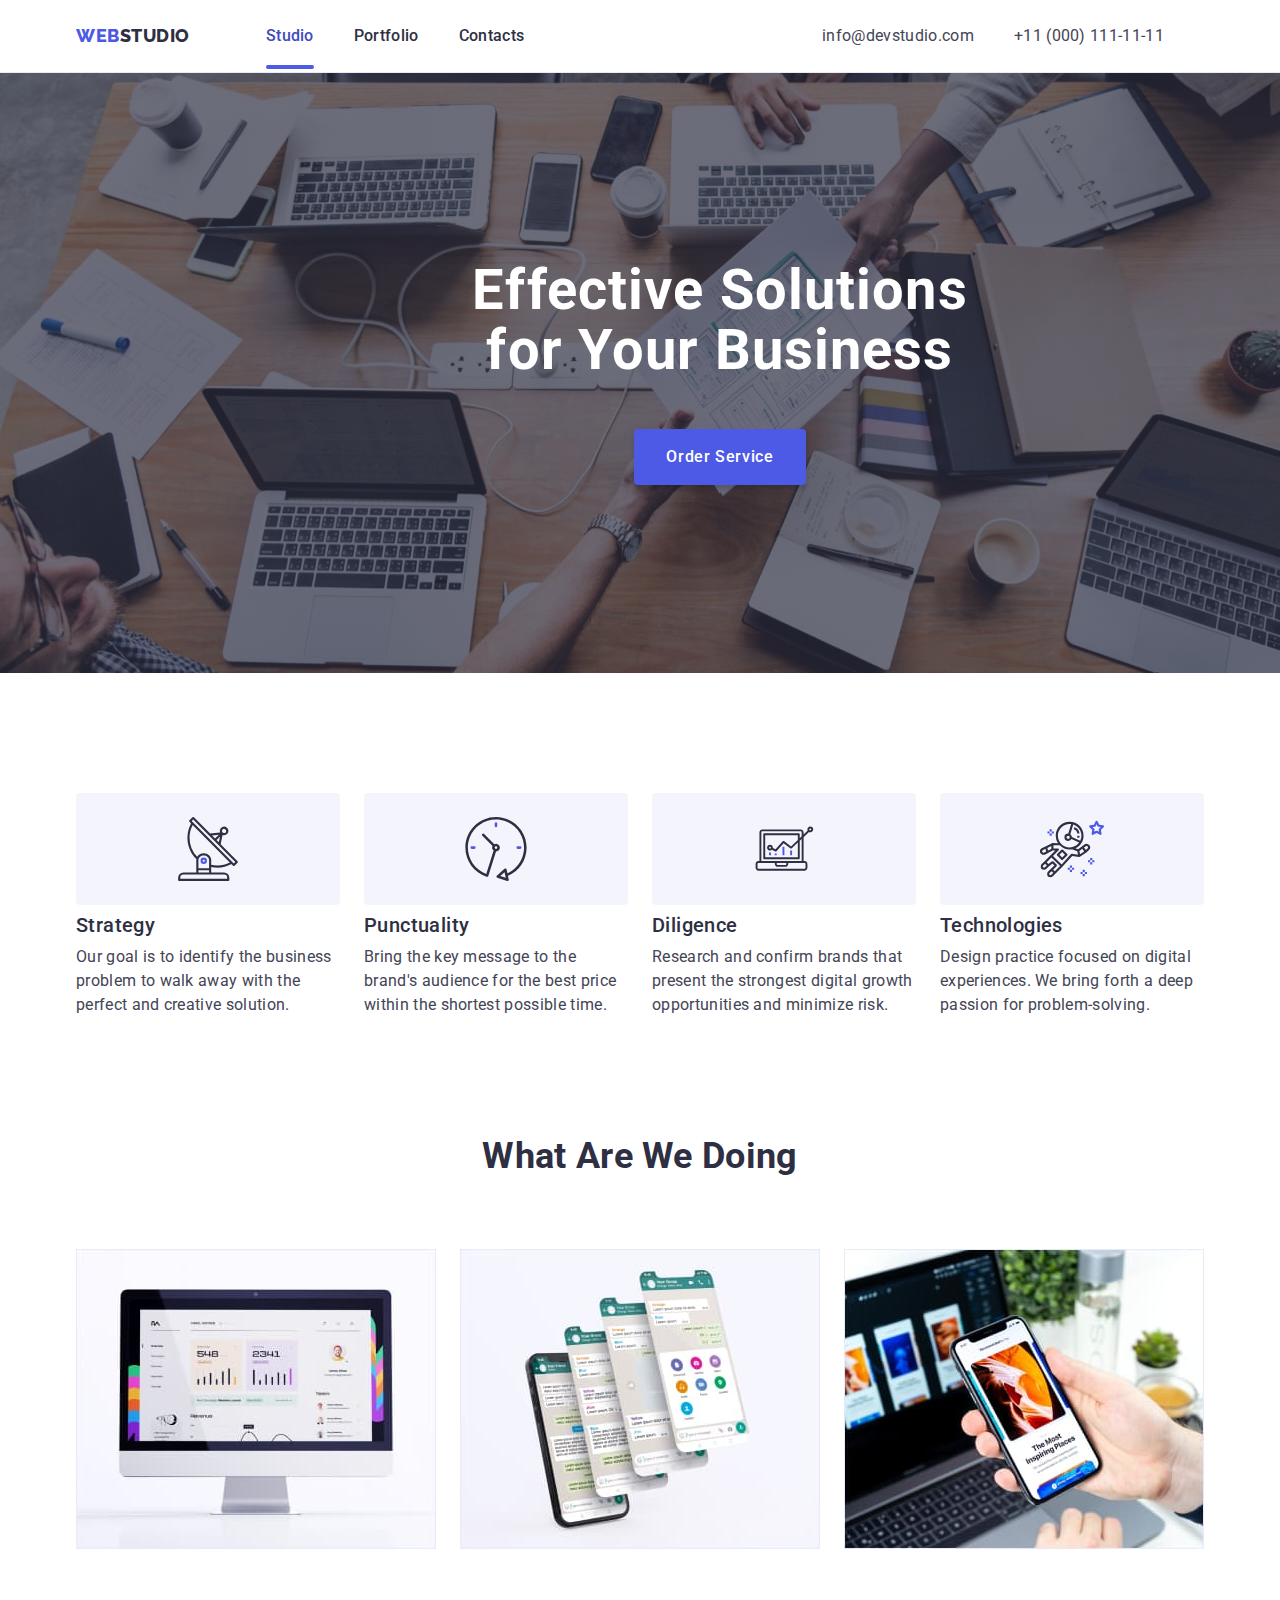
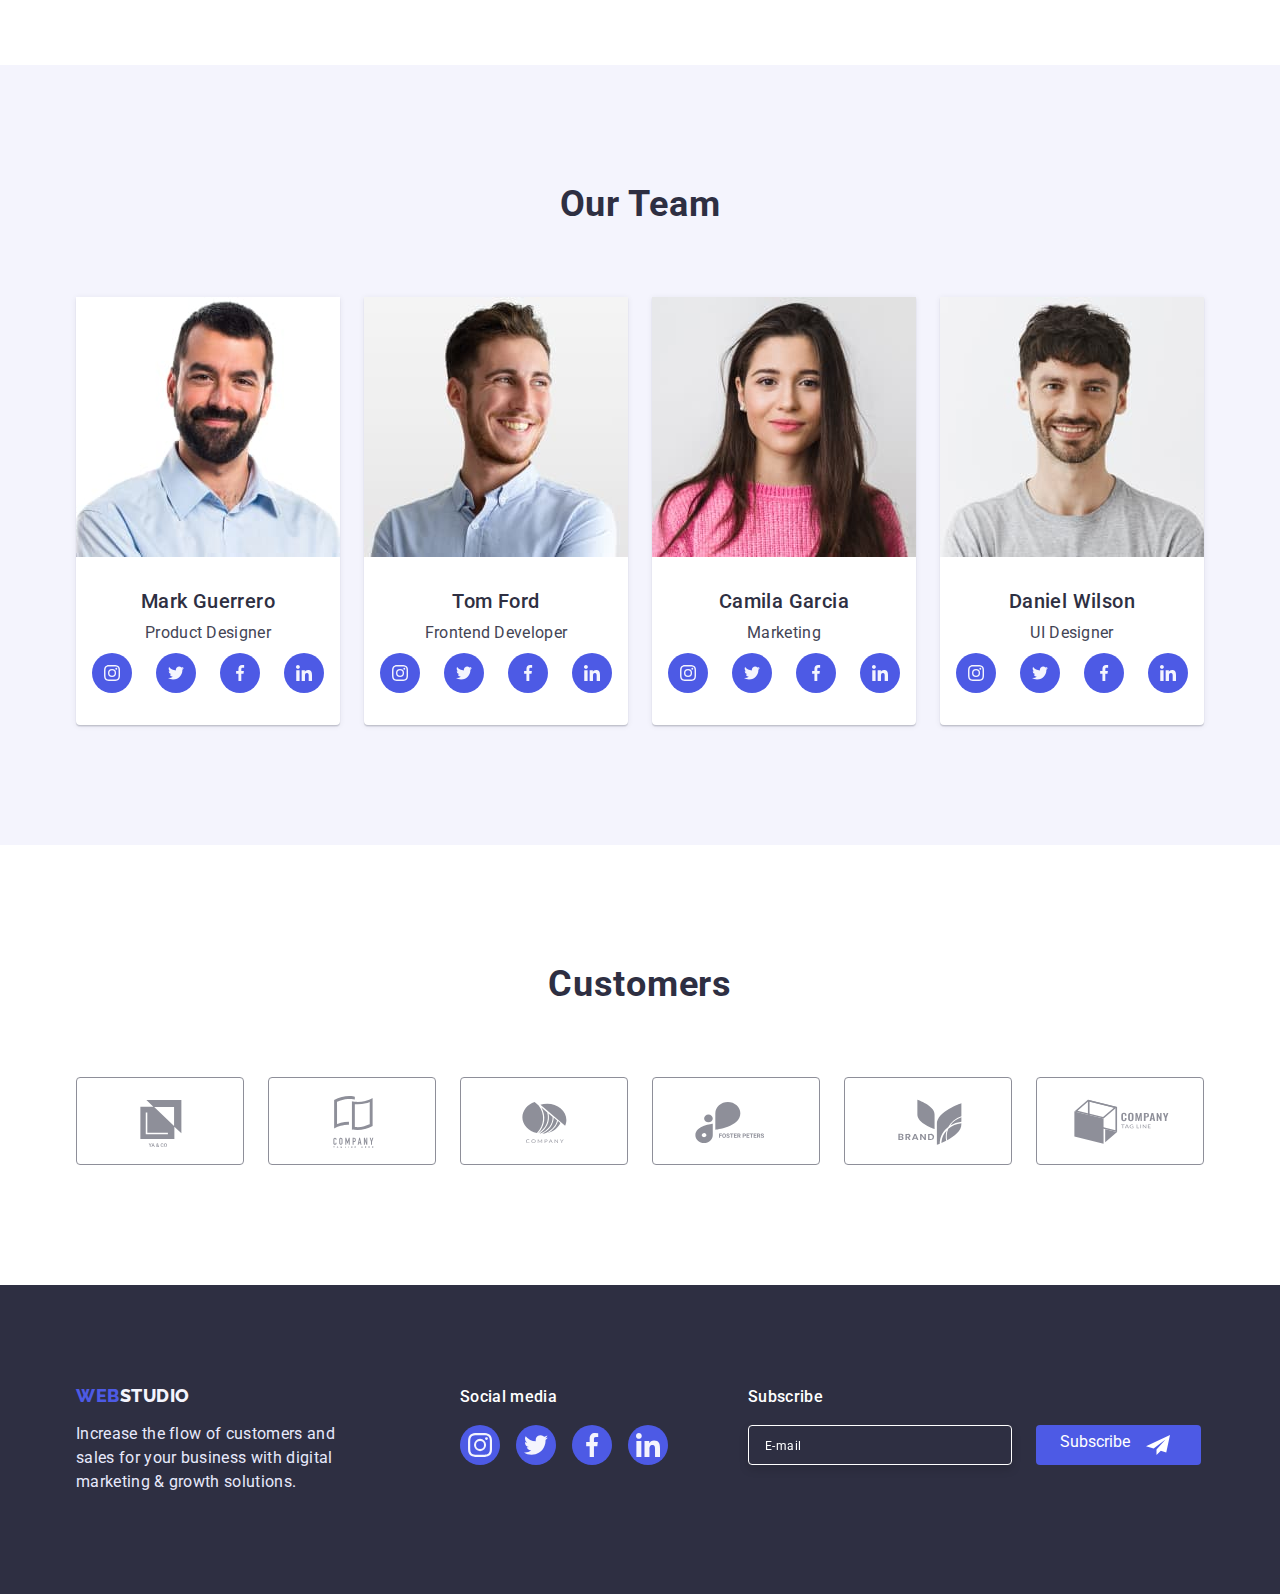
==== index.html @ 0442ba06 "correct header" ====
<!DOCTYPE html>
<html lang="en">
	<head>
		<meta charset="UTF-8" />
		<meta http-equiv="X-UA-Compatible" content="IE=edge" />
		<meta name="viewport" content="width=device-width, initial-scale=1.0" />
		<title>WebStudio</title>
		<link rel="preconnect" href="https://fonts.googleapis.com" />
		<link rel="preconnect" href="https://fonts.gstatic.com" crossorigin />
		<link
			href="https://fonts.googleapis.com/css2?family=Raleway:wght@800&family=Roboto:wght@400;500;700;900&display=swap"
			rel="stylesheet"
		/>
		<link
			rel="stylesheet"
			href="https://cdn.jsdelivr.net/npm/modern-normalize@1.1.0/modern-normalize.min.css"
		/>
		<link rel="stylesheet" href="./css/style.css" />
		<link rel="stylesheet" href="./css/mobile.css" />
		<link rel="stylesheet" href="./css/tablet.css" />
		<link rel="stylesheet" href="./css/desktop.css" />
	</head>

	<body>
		<!--------------------- HEADER ------------------------->
		<header class="header">
			<div class="container header-container">
				<nav class="header-navigation">
					<a class="header-logo link" href="./index.html"
						>Web <span class="studio" style="color: #2e2f42">Studio</span></a
					>
					<ul class="header-list list">
						<li class="header-item">
							<a class="current header-link link" href="./index.html">Studio</a>
						</li>
						<li class="header-item">
							<a class="header-link link" href="./portfolio.html">Portfolio</a>
						</li>
						<li class="header-item">
							<a class="header-link link" href="">Contacts</a>
						</li>
					</ul>
				</nav>
				<button type="button" class="mobile-menu-open" data-menu-open>
					<svg class="mobile-menu-open-icon" width="32" height="22">
						<use href="./images/icons.svg#icon-burger"></use>
					</svg>
				</button>
				<address class="header-contacts">
					<ul class="contacts-list list">
						<li class="contacts-item">
							<a class="contacts link" href="mailto:info@devstudio.com"
								>info@devstudio.com</a
							>
						</li>
						<li class="contacts-item">
							<a class="contacts link" href="tel:+110001111111"
								>+11 (000) 111-11-11</a
							>
						</li>
					</ul>
				</address>
			</div>
			<div class="mobile-menu" data-menu>
				<div class="container mobile-menu-container">
					<div class="mobile-wrapper">
						<div>
							<button
								type="button"
								class="mobile-menu-close-btn"
								data-menu-close
							>
								<svg class="mobile-menu-close-icon">
									<use href="./images/icons.svg#icon-close-btn"></use>
								</svg>
							</button>
							<ul class="nav-mobile-menu">
								<li class="mobile-items-pages list">
									<a class="current mobile-link link" href="">Studio</a>
								</li>
								<li class="mobile-items-pages list">
									<a class="mobile-link link" href="">Portfolio</a>
								</li>
								<li class="mobile-items-pages list">
									<a class="mobile-link-contacts link" href="">Contacts</a>
								</li>
							</ul>
						</div>

						<div>
							<address class="mobile-menu-address">
								<ul class="mobile-address-item list">
									<li class="mobile-address-contacts">
										<a class="mobile-menu-phone link" href="tel:+110001111111"
											>+11 (000) 111-11-11</a
										>
									</li>
									<li class="mobile-address-contacts">
										<a
											class="mobile-menu-mail link"
											href="mailto:info@devstudio.com"
											>info@devstudio.com</a
										>
									</li>
								</ul>
							</address>
							<div class="mobile-social">
								<ul class="mobile-social-list list">
									<li class="mobile-social-list-item">
										<a href="" class="mobile-social-list-link">
											<svg class="footer-social-list-icon">
												<use href="./images/icons.svg#icon-instagram"></use>
											</svg>
										</a>
									</li>
									<li class="mobile-social-list-item">
										<a href="" class="mobile-social-list-link">
											<svg class="footer-social-list-icon">
												<use href="./images/icons.svg#icon-twitter"></use>
											</svg>
										</a>
									</li>
									<li class="mobile-social-list-item">
										<a href="" class="mobile-social-list-link">
											<svg class="footer-social-list-icon">
												<use href="./images/icons.svg#icon-facebook"></use>
											</svg>
										</a>
									</li>
									<li class="mobile-social-list-item">
										<a href="" class="mobile-social-list-link">
											<svg class="footer-social-list-icon">
												<use href="./images/icons.svg#icon-linkedin"></use>
											</svg>
										</a>
									</li>
								</ul>
							</div>
						</div>
					</div>
				</div>
			</div>
		</header>

		<main>
			<!------------------------ HERO --------------------------->
			<section class="hero">
				<div class="container">
					<h1 class="hero-title">Effective Solutions for Your Business</h1>
					<button type="button" class="hero-btn" data-modal-open>
						Order Service
					</button>
				</div>
			</section>
			<!---------------------- ABOUT ----------------------------->
			<section class="about">
				<div class="container">
					<h2 class="section-title" hidden>titel</h2>
					<ul class="about-list list">
						<li class="about-list-item">
							<svg class="about-list-icon">
								<use href="./images/icons.svg#icon-antenna"></use>
							</svg>
							<h3 class="about-list-title">Strategy</h3>
							<p class="about-description">
								Our goal is to identify the business problem to walk away with
								the perfect and creative solution.
							</p>
						</li>
						<li class="about-list-item">
							<svg class="about-list-icon">
								<use href="./images/icons.svg#icon-clock"></use>
							</svg>
							<h3 class="about-list-title">Punctuality</h3>
							<p class="about-description">
								Bring the key message to the brand's audience for the best price
								within the shortest possible time.
							</p>
						</li>
						<li class="about-list-item">
							<svg class="about-list-icon">
								<use href="./images/icons.svg#icon-diagram"></use>
							</svg>
							<h3 class="about-list-title">Diligence</h3>
							<p class="about-description">
								Research and confirm brands that present the strongest digital
								growth opportunities and minimize risk.
							</p>
						</li>
						<li class="about-list-item">
							<svg class="about-list-icon">
								<use href="./images/icons.svg#icon-astronaut"></use>
							</svg>
							<h3 class="about-list-title">Technologies</h3>
							<p class="about-description">
								Design practice focused on digital experiences. We bring forth a
								deep passion for problem-solving.
							</p>
						</li>
					</ul>
				</div>
			</section>
			<!--------------------- WHAT ARE WE DOING -------------------------->
			<section class="products">
				<div class="container">
					<h2 class="products-title">What are we doing</h2>
					<ul class="products-item list">
						<li class="products-list-item">
							<picture>
								<source
									srcset="./images/comp.jpg 1x, ./images/comp@2x.jpg 2x"
								/>
								<img
									class="products-img"
									src="./images/comp.jpg"
									alt="computer"
									width="360"
								/>
							</picture>
						</li>
						<li class="products-list-item">
							<picture>
								<source
									srcset="./images/phones.jpg 1x, ./images/phones@2x.jpg 2x"
								/>
								<img
									class="products-img"
									src="./images/phones.jpg"
									alt="phones"
									width="360"
								/>
							</picture>
						</li>
						<li class="products-list-item">
							<picture>
								<source
									srcset="
										./images/phone-comp.jpg    1x,
										./images/phone-comp@2x.jpg 2x
									"
								/>
								<img
									class="products-img"
									src="./images/phone-comp.jpg"
									alt="phone and computer"
									width="360"
								/>
							</picture>
						</li>
					</ul>
				</div>
			</section>
			<!---------------------------- OUR TEAM --------------------------->
			<section class="team">
				<div class="container">
					<h2 class="team-title">Our Team</h2>
					<ul class="team-list">
						<li class="team-list-item">
							<picture>
								<source
									srcset="./images/mark.jpg 1x, ./images/mark@2x.jpg 2x"
									media="(min-width: 1200px)"
								/>
								<source
									srcset="./images/mark.jpg 1x, ./images/mark@2x.jpg 2x"
									media="(min-width: 768px)"
								/>
								<source
									srcset="./images/mark.jpg 1x, ./images/mark@2x.jpg 2x"
									media="(min-width: 320px)"
								/>
								<img
									class="team-img"
									src="./images/mark.jpg"
									alt="Photo Product Designer"
									width="264"
								/>
							</picture>

							<div class="team-text">
								<h3 class="team-list-title">Mark Guerrero</h3>
								<p class="team-position">Product Designer</p>
								<ul class="social-list list">
									<li class="social-list-item">
										<a href="" class="social-list-link">
											<svg class="social-list-icon">
												<use href="./images/icons.svg#icon-instagram"></use>
											</svg>
										</a>
									</li>
									<li class="social-list-item">
										<a href="" class="social-list-link">
											<svg class="social-list-icon">
												<use href="./images/icons.svg#icon-twitter"></use>
											</svg>
										</a>
									</li>
									<li class="social-list-item">
										<a href="" class="social-list-link">
											<svg class="social-list-icon">
												<use href="./images/icons.svg#icon-facebook"></use>
											</svg>
										</a>
									</li>
									<li class="social-list-item">
										<a href="" class="social-list-link">
											<svg class="social-list-icon">
												<use href="./images/icons.svg#icon-linkedin"></use>
											</svg>
										</a>
									</li>
								</ul>
							</div>
						</li>
						<li class="team-list-item">
							<picture>
								<source
									srcset="./images/tom.jpg 1x, ./images/tom@2x.jpg 2x"
									media="(min-width: 1200px)"
								/>
								<source
									srcset="./images/tom.jpg 1x, ./images/tom@2x.jpg 2x"
									media="(min-width: 768px)"
								/>
								<source
									srcset="./images/tom.jpg 1x, ./images/tom@2x.jpg 2x"
									media="(min-width: 320px)"
								/>
								<img
									class="team-img"
									src="./images/tom.jpg"
									alt="Photo Frontend Developer"
									width="264"
								/>
							</picture>

							<div class="team-text">
								<h3 class="team-list-title">Tom Ford</h3>
								<p class="team-position">Frontend Developer</p>
								<ul class="social-list list">
									<li class="social-list-item">
										<a href="" class="social-list-link">
											<svg class="social-list-icon">
												<use href="./images/icons.svg#icon-instagram"></use>
											</svg>
										</a>
									</li>
									<li class="social-list-item">
										<a href="" class="social-list-link">
											<svg class="social-list-icon">
												<use href="./images/icons.svg#icon-twitter"></use>
											</svg>
										</a>
									</li>
									<li class="social-list-item">
										<a href="" class="social-list-link">
											<svg class="social-list-icon">
												<use href="./images/icons.svg#icon-facebook"></use>
											</svg>
										</a>
									</li>
									<li class="social-list-item">
										<a href="" class="social-list-link">
											<svg class="social-list-icon">
												<use href="./images/icons.svg#icon-linkedin"></use>
											</svg>
										</a>
									</li>
								</ul>
							</div>
						</li>
						<li class="team-list-item">
							<picture>
								<source
									srcset="./images/camila.jpg 1x, ./images/camila@2x.jpg 2x"
									media="(min-width: 1200px)"
								/>
								<source
									srcset="
										./images/camila.jpg           1x,
										./images-tablet/camila@2x.jpg 2x
									"
									media="(min-width: 768px)"
								/>
								<source
									srcset="./images/camila.jpg 1x, ./images/camilae@2x.jpg 2x"
									media="(min-width: 320px)"
								/>
								<img
									class="team-img"
									src="./images/camila.jpg"
									alt="Photo Marketing"
									width="264"
								/>
							</picture>

							<div class="team-text">
								<h3 class="team-list-title">Camila Garcia</h3>
								<p class="team-position">Marketing</p>
								<ul class="social-list list">
									<li class="social-list-item">
										<a href="" class="social-list-link">
											<svg class="social-list-icon">
												<use href="./images/icons.svg#icon-instagram"></use>
											</svg>
										</a>
									</li>
									<li class="social-list-item">
										<a href="" class="social-list-link">
											<svg class="social-list-icon">
												<use href="./images/icons.svg#icon-twitter"></use>
											</svg>
										</a>
									</li>
									<li class="social-list-item">
										<a href="" class="social-list-link">
											<svg class="social-list-icon">
												<use href="./images/icons.svg#icon-facebook"></use>
											</svg>
										</a>
									</li>
									<li class="social-list-item">
										<a href="" class="social-list-link">
											<svg class="social-list-icon">
												<use href="./images/icons.svg#icon-linkedin"></use>
											</svg>
										</a>
									</li>
								</ul>
							</div>
						</li>
						<li class="team-list-item">
							<picture>
								<source
									srcset="./images/daniel.jpg 1x, ./images/daniel@2x.jpg 2x"
									media="(min-width: 1200px)"
								/>
								<source
									srcset="./images/daniel.jpg 1x, ./images/daniel@2x.jpg 2x"
									media="(min-width: 768px)"
								/>
								<source
									srcset="./images/daniel.jpg 1x, ./images/daniel@2x.jpg 2x"
									media="(min-width: 320px)"
								/>
								<img
									class="team-img"
									src="./images/daniel.jpg"
									alt="Photo UI Designer"
									width="264"
								/>
							</picture>

							<div class="team-text">
								<h3 class="team-list-title">Daniel Wilson</h3>
								<p class="team-position">UI Designer</p>
								<ul class="social-list list">
									<li class="social-list-item">
										<a href="" class="social-list-link">
											<svg class="social-list-icon">
												<use href="./images/icons.svg#icon-instagram"></use>
											</svg>
										</a>
									</li>
									<li class="social-list-item">
										<a href="" class="social-list-link">
											<svg class="social-list-icon">
												<use href="./images/icons.svg#icon-twitter"></use>
											</svg>
										</a>
									</li>
									<li class="social-list-item">
										<a href="" class="social-list-link">
											<svg class="social-list-icon">
												<use href="./images/icons.svg#icon-facebook"></use>
											</svg>
										</a>
									</li>
									<li class="social-list-item">
										<a href="" class="social-list-link">
											<svg class="social-list-icon">
												<use href="./images/icons.svg#icon-linkedin"></use>
											</svg>
										</a>
									</li>
								</ul>
							</div>
						</li>
					</ul>
				</div>
			</section>
			<!-------------------- CUSTOMERS ------------------------->
			<section class="customers">
				<div class="container">
					<h2 class="customers-title">Customers</h2>
					<ul class="customers-list list">
						<li class="customers-item">
							<a href="" class="customers-link">
								<svg class="customers-icon" width="104" height="56">
									<use href="./images/icons.svg#icon-logo-client-one"></use>
								</svg>
							</a>
						</li>
						<li class="customers-item">
							<a href="" class="customers-link">
								<svg class="customers-icon" width="104" height="56">
									<use href="./images/icons.svg#icon-logo-client-two"></use>
								</svg>
							</a>
						</li>
						<li class="customers-item">
							<a href="" class="customers-link">
								<svg class="customers-icon" width="104" height="56">
									<use href="./images/icons.svg#icon-logo-client-three"></use>
								</svg>
							</a>
						</li>
						<li class="customers-item">
							<a href="" class="customers-link">
								<svg class="customers-icon" width="104" height="56">
									<use href="./images/icons.svg#icon-logo-client-four"></use>
								</svg>
							</a>
						</li>
						<li class="customers-item">
							<a href="" class="customers-link">
								<svg class="customers-icon" width="104" height="56">
									<use href="./images/icons.svg#icon-logo-client-five"></use>
								</svg>
							</a>
						</li>
						<li class="customers-item">
							<a href="" class="customers-link">
								<svg class="customers-icon" width="104" height="56">
									<use href="./images/icons.svg#icon-logo-client-six"></use>
								</svg>
							</a>
						</li>
					</ul>
				</div>
			</section>
		</main>
		<!-------------------- FOOTER ------------------------->
		<footer class="footer">
			<div class="section-footer container">
				<div class="footer-wrapper">
					<div class="footer-logo-description">
						<a class="footer-logo link" href="./index.html"
							>Web<span class="studio" style="color: #f4f4fd">Studio</span></a
						>
						<p class="footer-description">
							Increase the flow of customers and sales for your business with
							digital marketing & growth solutions.
						</p>
					</div>

					<div class="footer-social">
						<h2 class="section-title" hidden>titel</h2>
						<h3 class="footer-media-title">Social media</h3>
						<ul class="footer-social-list list">
							<li class="footer-sicial-list-item">
								<a href="" class="footer-social-list-link">
									<svg class="footer-social-list-icon">
										<use href="./images/icons.svg#icon-instagram"></use>
									</svg>
								</a>
							</li>
							<li class="footer-sicial-list-item">
								<a href="" class="footer-social-list-link">
									<svg class="footer-social-list-icon">
										<use href="./images/icons.svg#icon-twitter"></use>
									</svg>
								</a>
							</li>
							<li class="footer-sicial-list-item">
								<a href="" class="footer-social-list-link">
									<svg class="footer-social-list-icon">
										<use href="./images/icons.svg#icon-facebook"></use>
									</svg>
								</a>
							</li>
							<li class="footer-sicial-list-item">
								<a href="" class="footer-social-list-link">
									<svg class="footer-social-list-icon">
										<use href="./images/icons.svg#icon-linkedin"></use>
									</svg>
								</a>
							</li>
						</ul>
					</div>
				</div>
				<form class="footer-modal-form">
					<p class="footer-form-description">Subscribe</p>
					<div class="footer-modal-form-wrapper">
						<label class="modal-form-field">
							<input
								type="email"
								name="user_email"
								class="footer-form-email"
								placeholder="E-mail"
								required
							/>
						</label>
						<button type="submit" class="footer-modal-form-subscribe-btn">
							Subscribe<svg
								class="footer-modal-btn-icon"
								width="24"
								height="24"
							>
								<use href="./images/icons.svg#icon-send"></use>
							</svg>
						</button>
					</div>
				</form>
			</div>
		</footer>

		<!-------------------- MODAL ------------------------->

		<div class="backdrop is-hidden" data-modal>
			<div class="modal">
				<button type="button" data-modal-close class="modal-close-btn">
					<svg class="close-btn-icon" width="8" height="8">
						<use href="./images/icons.svg#icon-close-btn"></use>
					</svg>
				</button>

				<p class="modal-title">Leave your contacts and we will call you back</p>
				<form class="modal-form">
					<div class="modal-field">
						<label class="input-text modal-text" for="user-name">Name</label>
						<div class="input-wrap">
							<input
								class="modal-input"
								id="user-name"
								name="user-name"
								autofocus
								type="text"
								minlength="2"
								pattern="^[a-zA-Zа-яА-ЯіІїЇ]+$"
							/>
							<svg class="modal-icon" width="18" height="24">
								<use href="./images/icons.svg#icon-person"></use>
							</svg>
						</div>
					</div>
					<div class="modal-field">
						<label class="input-text modal-text" for="user-tel">Phone</label>
						<div class="input-wrap">
							<input
								class="modal-input"
								id="user-tel"
								name="user-tel"
								type="tel"
								pattern="[\+]\d{3}\s[\(]\d{2}[\)]\s\d{3}[\-]\d{2}[\-]\d{2}"
								title="+xxx (xx) xxx-xx-xx"
							/>
							<svg class="modal-icon" width="18" height="24">
								<use href="./images/icons.svg#icon-phone"></use>
							</svg>
						</div>
					</div>
					<div class="modal-field">
						<label class="input-text modal-text" for="user-email">Email</label>
						<div class="input-wrap">
							<input
								class="modal-input"
								id="user-email"
								name="user-email"
								type="email"
							/>
							<svg class="modal-icon" width="18" height="24">
								<use href="./images/icons.svg#icon-email"></use>
							</svg>
						</div>
					</div>

					<div class="modal-comment">
						<label class="input-text modal-text" for="user-text">Comment</label>
						<textarea
							class="modal-textarea"
							id="user-text"
							name="user-text"
							placeholder="Text input"
						></textarea>
					</div>
					<div class="modal-field-privacy">
						<input
							class="input-check visually-hidden"
							id="privacy"
							name="privacy"
							type="checkbox"
							value="true"
						/>
						<label for="privacy" class="check-text">
							<span>
								<svg class="check-icon" width="12" height="10">
									<use href="./images/icons.svg#icon-check"></use>
								</svg> </span
							>I accept the terms and conditions of the&nbsp;<a
								href=""
								style="color: #4d5ae5"
								>Privacy Policy</a
							>
						</label>
					</div>
					<button type="submit" class="modal-form-btn button">Send</button>
				</form>
			</div>
		</div>
		<script src="./js/mobile-menu.js"></script>
		<script src="./js/modal.js"></script>
	</body>
</html>
---- css/style.css ----
:root {
	--primary-state-color: #4d5ae5;
	--pressed-state-color: #404bbf;
	--second-text-color: #434455;
	--main-text-color: #2e2f42;
	--main-bgr-color: #ffffff;
	--second-bgr-color: #f4f4fd;
	--subtle-text-color: #8e8f99;
	--footer-text-color: #e7e9fc;
	--bg-gradient: linear-gradient(rgba(46, 47, 66, 0.7), rgba(46, 47, 66, 0.7));
	--typical-transitions: 250ms cubic-bezier(0.4, 0, 0.2, 1);
}

h1,
h2,
h3,
h4,
p {
	margin-top: 0;
	margin-bottom: 0;
}

ul,
ol {
	margin-top: 0;
	margin-bottom: 0;
	padding-left: 0;
}

img {
	display: block;
}

body {
	font-family: "Roboto", sans-serif;
	font-weight: 400;
	font-size: 16px;
	line-height: 1.5;
	letter-spacing: 0.02em;
	color: var(--second-text-color);
	background-color: var(--main-bgr-color);
}

button {
	cursor: pointer;
}
.button {
	font-family: "Roboto", sans-serif;
	font-weight: 500;
	font-size: 16px;
	line-height: 1.5;
	letter-spacing: 0.04em;
	display: flex;
	align-items: center;
	border-radius: 4px;
}

.visually-hidden {
	position: absolute;
	width: 1px;
	height: 1px;
	margin: -1px;
	border: 0;
	padding: 0;
	white-space: nowrap;
	clip-path: inset(100%);
	clip: rect(0 0 0 0);
	overflow: hidden;
}

.container {
	max-width: 428px;
	margin-left: auto;
	margin-right: auto;
	padding-left: 16px;
	padding-right: 16px;
}

.list {
	list-style: none;
}

.link {
	text-decoration: none;
}

/** ------------- HEADER ------------ */

.header {
	background-color: var(--main-bgr-color);
	border-bottom: 1px solid var(--footer-text-color);
	box-shadow: 0px 2px 1px rgba(46, 47, 66, 0.08),
		0px 1px 1px rgba(46, 47, 66, 0.16), 0px 1px 6px rgba(46, 47, 66, 0.08);
}

.header-container {
	display: flex;
	align-items: center;
	justify-content: space-between;
}

.header-navigation {
	display: flex;
	align-items: center;
}

.header-logo {
	font-family: "Raleway", sans-serif;
	font-weight: 800;
	font-size: 18px;
	line-height: 1.17;
	letter-spacing: 0.03em;
	text-transform: uppercase;
	margin-right: 76px;
	display: flex;
	align-items: center;
	color: var(--primary-state-color);
}

.mobile-menu-open {
	width: 32px;
	height: 22px;
	background: transparent;
	stroke: var(--main-text-color);
	border: transparent;
	padding: 0;
}

.mobile-menu-open-icon {
	fill: currentColor;
}

.mobile-social-list-link {
	display: flex;
	justify-content: center;
	align-items: center;
	width: 40px;
	height: 40px;
	border-radius: 50%;
	background-color: var(--primary-state-color);
	transition: background-color var(--typical-transitions);
}

.mobile-social-list-item:not(:last-child) {
	margin-right: 56px;
}

.header-list {
	display: flex;
	align-items: center;
}

.header-item:not(:last-child) {
	margin-right: 40px;
}

.header-link {
	position: relative;
	font-weight: 500;
	padding-top: 24px;
	padding-bottom: 24px;
	color: var(--main-text-color);
	transition: color var(--typical-transitions);
}

.header-link:hover,
.header-link:focus {
	color: var(--pressed-state-color);
}

.current.header-link::after {
	content: "";
	position: absolute;
	left: 0;
	bottom: 0;
	display: block;
	width: 100%;
	height: 4px;
	border-radius: 2px;
	color: var(--pressed-state-color);
	background-color: var(--primary-state-color);
	transition: background-color var(--typical-transitions);
}

.current.header-link {
	color: var(--pressed-state-color);
}

.header-contacts {
	font-style: normal;
	margin-left: auto;
}

.contacts {
	font-style: normal;
	color: var(--second-text-color);

	transition: color var(--typical-transitions);
}

.contacts:is(:hover, :focus) {
	color: var(--pressed-state-color);
}

/** -------------HERO-------------- */

@media screen and (max-width: 427px) {
	.hero {
		width: 100%;
	}

	.hero-title {
		width: 100%;
	}
}

.hero {
	margin: 0 auto;
	padding-top: 112px;
	padding-bottom: 112px;
	background-color: var(--main-text-color);
	background-image: var(--bg-gradient), url(../images/hero-bg-mob.jpg);
	background-size: cover;
}

@media screen and (min-device-pixel-ratio: 2) and (max-width: 767px),
	screen and (-webkit-min-device-pixel-ratio: 2) and (max-width: 767px),
	screen and (min-resolution: 192dpi) and (max-width: 767px),
	screen and (min-resolution: 2dppx) and (max-width: 767px) {
	.hero {
		background-image: linear-gradient(
				rgba(46, 47, 66, 0.7),
				rgba(46, 47, 66, 0.7)
			),
			url(../images/hero-bg-mob@2x.jpg);
	}
}

.hero-title {
	margin-left: auto;
	margin-right: auto;
	font-weight: 700;
	font-size: 36px;
	line-height: 1.11;
	letter-spacing: 0.02em;
	text-align: center;

	text-transform: capitalize;
	color: var(--main-bgr-color);
}

.hero-btn {
	font-weight: 500;
	display: block;
	margin: 0 auto;
	margin-top: 72px;
	align-items: center;
	font-family: "Roboto", sans-serif;
	font-size: 16px;
	line-height: 1.5;
	padding: 16px 32px 16px 32px;
	letter-spacing: 0.04em;
	cursor: pointer;
	box-shadow: 0px 4px 4px rgba(0, 0, 0, 0.15);
	border-radius: 4px;
	border: none;
	color: var(--main-bgr-color);
	background-color: var(--primary-state-color);
	transition: background-color var(--typical-transitions);
}

.hero-btn:is(:hover, :focus) {
	background-color: var(--pressed-state-color);
}

/** --------------- ABOUT ----------------- */

.about {
	padding-top: 96px;
	padding-bottom: 96px;
}

.about-list-icon {
	display: flex;
	width: 264px;
	height: 112px;
	margin-bottom: 8px;
	padding: 24px 100px;
	background: var(--second-bgr-color);
	border-radius: 4px;
}

@media screen and (max-width: 767px) {
	.about-list-item:not(:last-child) {
		margin-bottom: 72px;
	}
}

.about-list-title {
	font-size: 36px;
	line-height: 1.11;
	text-align: center;
	letter-spacing: 0.02em;
	margin-bottom: 8px;
	text-transform: capitalize;
	color: var(--main-text-color);
}

.about-description {
	font-weight: 500;
	font-size: 16px;
	line-height: 1.5;
	letter-spacing: 0.02em;
	color: var(--second-text-color);
}

/** ------------ WHAT ARE WE DOING -------------- */

@media screen and (max-width: 1157px) {
	.about-list-icon {
		display: none;
	}

	.products {
		display: none;
	}
}

.products {
	padding-bottom: 116px;
}

.products-title {
	font-weight: 700;
	font-size: 36px;
	line-height: 1.11;
	margin-bottom: 72px;
	text-align: center;
	text-transform: capitalize;
	color: var(--main-text-color);
}

.products-item {
	display: flex;
	gap: 24px;
}

/** --------------- OUR TEAM ----------------- */

.team {
	padding-top: 96px;
	padding-bottom: 96px;
	background-color: var(--second-bgr-color);
}

.team-list-item {
	display: inline;
	background-color: var(--main-bgr-color);
	box-shadow: 0px 1px 6px rgba(46, 47, 66, 0.08),
		0px 1px 1px rgba(46, 47, 66, 0.16), 0px 2px 1px rgba(46, 47, 66, 0.08);
	border-radius: 0px 0px 4px 4px;
}

.team-list {
	display: flex;
	flex-wrap: wrap;
	justify-content: center;
	gap: 72px;
}

.team-text {
	padding-top: 32px;
	padding-bottom: 32px;
}

.team-title {
	font-weight: 700;
	font-size: 36px;
	line-height: 1.11;
	text-align: center;
	letter-spacing: 0.02em;
	margin-bottom: 72px;
	text-transform: capitalize;
	color: var(--main-text-color);
}

.team-list-title {
	font-weight: 500;
	font-size: 20px;
	line-height: 1.2;
	letter-spacing: 0.02em;
	text-align: center;
	color: var(--main-text-color);
}

.team-position {
	text-align: center;
	margin-top: 8px;
	color: var(--second-text-color);
}

.social-list {
	display: flex;
	justify-content: center;
	gap: 24px;
	margin-top: 8px;
}

.social-list-link {
	display: flex;
	justify-content: center;
	align-items: center;
	width: 40px;
	height: 40px;
	border-radius: 50%;
	background-color: var(--primary-state-color);
	transition: background-color var(--typical-transitions);
}

.social-list-link:is(:hover, :focus) {
	background-color: var(--pressed-state-color);
}

.social-list-icon {
	width: 16px;
	height: 16px;
	fill: var(--second-bgr-color);
}

/** -------------------- CUSTOMERS ------------------------- */

.customers {
	padding-top: 96px;
	padding-bottom: 96px;
}

.customers-title {
	font-weight: 700;
	font-size: 36px;
	line-height: 1.11;
	text-align: center;
	letter-spacing: 0.02em;
	margin-bottom: 72px;
	text-transform: capitalize;
	color: var(--main-text-color);
}

.customers-list {
	display: flex;
	flex-wrap: wrap;
	gap: 16px;
	row-gap: 72px;
}

@media screen and (max-width: 767px) {
	.customers-item {
		width: calc((100% - 16px) / 2);
	}
}

.customers-link {
	display: flex;
	justify-content: center;
	align-items: center;

	height: 88px;
	border: 1px solid var(--subtle-text-color);
	border-radius: 4px;
	transition: border-color var(--typical-transitions);
}

.customers-link:is(:hover, :focus) {
	border-color: var(--pressed-state-color);
}

.customers-link:hover .customers-icon,
.customers-link:focus .customers-icon {
	fill: var(--pressed-state-color);
}

.customers-icon {
	fill: var(--subtle-text-color);
	transition: fill var(--typical-transitions);
}

/** --------------- FOOTER ----------------- */

.footer {
	padding-top: 96px;
	padding-bottom: 96px;
	background-color: var(--main-text-color);
}

.footer-logo-description {
	text-align: center;
	margin-bottom: 72px;
}

.footer-description {
	text-align: start;
	margin-right: auto;
	margin-left: auto;
	width: 264px;
	margin-top: 16px;
	color: var(--footer-text-color);
}

.footer-logo {
	font-family: "Raleway", sans-serif;
	font-weight: 800;
	font-size: 18px;
	line-height: 1.17;
	letter-spacing: 0.03em;
	margin-bottom: 16px;
	text-transform: uppercase;
	color: var(--primary-state-color);
	transition: color var(--typical-transitions);
}

.footer-logo:hover,
.footer-logo:focus {
	color: var(--pressed-state-color);
}

.footer-media-title {
	text-align: center;
	font-style: normal;
	font-weight: 500;
	font-size: 16px;
	line-height: 1.5;
	letter-spacing: 0.02em;
	color: var(--main-bgr-color);
}

.footer-social {
	margin-bottom: 72px;
}

.footer-social-list-link {
	display: flex;
	justify-content: center;
	align-items: center;
	width: 40px;
	height: 40px;
	border-radius: 50%;
	background-color: var(--primary-state-color);
	transition: background-color var(--typical-transitions);
}

.footer-social-list {
	display: flex;
	justify-content: center;
	gap: 16px;
	margin-top: 16px;
}

.footer-social-list-icon {
	width: 24px;
	height: 24px;
	fill: var(--second-bgr-color);
}

.footer-social-list-link:hover,
.footer-social-list-link:focus {
	background-color: #31d0aa;
}

.footer-form-description {
	margin-bottom: 16px;
	font-weight: 500;
	font-size: 16px;
	line-height: 1.5;
	color: var(--main-bgr-color);
	letter-spacing: 0.02em;
}

.footer-form-email {
	margin-bottom: 16px;
	width: 100%;
	height: 40px;
	padding: 16px;
	color: var(--main-bgr-color);
	background-color: var(--main-text-color);
	border: 1px solid var(--main-bgr-color);
	filter: drop-shadow(0px 4px 4px rgba(0, 0, 0, 0.15));
	border-radius: 4px;
	outline: none;
}
.footer-form-email:focus {
	outline: none;
	border-color: var(--primary-state-color);
}

.footer-form-email::placeholder {
	font-size: 12px;
	line-height: 2;
	letter-spacing: 0.04em;
	color: var(--main-bgr-color);
}

.footer-modal-form {
	text-align: center;
}

.footer-modal-form-subscribe-btn {
	display: flex;
	gap: 16px;
	width: 165px;
	height: 40px;
	padding: 8px 24px;
	margin-right: auto;
	margin-left: auto;
	color: var(--main-bgr-color);
	border: none;
	background: var(--primary-state-color);
	border-radius: 4px;
	transition: background-color var(--typical-transitions);
}

.footer-modal-form-subscribe-btn:hover,
.footer-modal-form-subscribe-btn:focus {
	background-color: var(--pressed-state-color);
}
.footer-modal-btn-icon {
	/* margin-left: 16px; */
	fill: currentColor;
}
/** --------------- PORTFOLIO ----------------- */

.portfolio {
	padding-top: 48px;
	padding-bottom: 48px;
}

.filters-list {
	display: flex;
	justify-content: center;
	margin-bottom: 72px;
	gap: 24px;
	flex-wrap: wrap;
	justify-content: flex-start;
}

.filters-btn {
	font-weight: 500;
	display: flex;
	align-items: center;
	text-align: center;
	font-size: 16px;
	line-height: 1.5;
	letter-spacing: 0.04em;
	padding: 12px 24px 12px 24px;
	font-family: "Roboto", sans-serif;
	cursor: pointer;
	border: 1px solid var(--footer-text-color);
	border-radius: 4px;
	color: var(--primary-state-color);
	background-color: var(--second-bgr-color);
	transition: color var(--typical-transitions),
		background-color var(--typical-transitions),
		border-color var(--typical-transitions),
		box-shadow var(--typical-transitions);
}

.filters-btn:is(:hover, :focus) {
	color: var(--main-bgr-color);
	background-color: var(--pressed-state-color);
	box-shadow: 0px 3px 1px rgba(0, 0, 0, 0.1), 0px 2px 1px rgba(0, 0, 0, 0.08),
		0px 2px 2px rgba(0, 0, 0, 0.12);
	border-color: var(--pressed-state-color);
}

.projects-list {
	display: flex;
	flex-wrap: wrap;
	gap: 48px 24px;
}

.projects-item {
	transition: box-shadow var(--typical-transitions);
}

.projects-item:is(:hover, :focus) {
	box-shadow: 0px 1px 6px rgba(46, 47, 66, 0.08),
		0px 1px 1px rgba(46, 47, 66, 0.16), 0px 2px 1px rgba(46, 47, 66, 0.08);
}

.projects-link-img-wrapper {
	position: relative;
	overflow: hidden;
}

.overlay {
	position: absolute;
	left: 0;
	top: 0;
	width: 100%;
	height: 100%;
	font-weight: 400;
	font-size: 16px;
	line-height: 1.5;
	letter-spacing: 0.02em;
	padding: 40px 32px;
	/* overflow: auto; */
	transform: translate(0, 100%);
	transition: transform var(--typical-transitions);
	color: var(--second-bgr-color);
	background-color: var(--pressed-state-color);
}

.projects-link:is(:hover, :focus) .overlay {
	transform: translate(0, 0);
}

.projects-position {
	padding-top: 32px;
	padding-bottom: 32px;
	padding-left: 16px;
	padding-right: 16px;
	border: 1px solid var(--footer-text-color);
	border-top: none;
}

.projects-title {
	font-weight: 500;
	font-size: 20px;
	line-height: 1.2;
	letter-spacing: 0.02em;
	margin-bottom: 8px;
	color: var(--main-text-color);
}

.projects-text {
	color: var(--second-text-color);
}

/**-------------------- MODAL -------------------------*/

.is-hidden {
	opacity: 0;
	visibility: hidden;
	pointer-events: none;
}

.backdrop {
	width: 100%;
	height: 100%;
	position: fixed;
	top: 0;
	left: 0;
	background: rgba(46, 47, 66, 0.4);
	/* display: flex;
	align-items: center;
	justify-content: center; */
	opacity: 1;
	transition: opacity var(--typical-transitions),
		visibility var(--typical-transitions);
}

.modal {
	width: 408px;
	min-height: 584px;
	background-color: var(--second-bgr-color);
	border-radius: 4px;
	position: absolute;
	top: 50%;
	left: 50%;
	transform: translate(-50%, -50%) scale(1);
	transition: transform var(--typical-transitions);
	padding: 72px 24px 24px;
}

.backdrop.is-hidden .modal {
	transform: translate(-50%, -50%) scale(0);
}

.modal-close-btn {
	width: 24px;
	height: 24px;
	border: 1px solid rgba(0, 0, 0, 0.1);
	background: var(--footer-text-color);
	border-radius: 50%;
	display: block;
	color: var(--main-text-color);
	position: absolute;
	right: 24px;
	top: 24px;
	transition: color var(--typical-transitions),
		background var(--typical-transitions), border var(--typical-transitions);
}
.close-btn-icon {
	fill: currentColor;
}
.modal-close-btn:is(:hover, :focus) {
	color: var(--main-bgr-color);
	background: var(--pressed-state-color);
	border: var(--pressed-state-color);
}

.modal-title {
	font-weight: 500;
	font-size: 16px;
	line-height: 1.5;
	letter-spacing: 0.02em;
	color: var(--main-text-color);
	text-align: center;
	margin-bottom: 16px;
}

.modal-form {
}
.modal-field {
	margin-bottom: 8px;
}

.modal-comment {
	margin-bottom: 18px;
}

.input-text {
	display: block;
	margin-bottom: 4px;
	color: var(--subtle-text-color);
}

.input-wrap {
	color: var(--main-text-color);
	position: relative;
}

.modal-input {
	width: 100%;
	height: 40px;
	border: 1px solid rgba(46, 47, 66, 0.4);
	border-radius: 4px;
	outline: transparent;
	font-size: 14px;
	padding-left: 38px;
}

.modal-input:focus {
	border-color: var(--pressed-state-color);
}

.modal-input:focus + .modal-icon {
	fill: var(--pressed-state-color);
}

.modal-icon {
	position: absolute;
	left: 16px;
	top: 50%;
	transform: translateY(-50%);
	fill: currentColor;
}

.modal-textarea {
	display: block;
	width: 100%;
	height: 120px;
	border: 1px solid rgba(46, 47, 66, 0.4);
	border-radius: 4px;
	outline: transparent;
	font-size: 12px;
	padding: 8px 16px;
	resize: none;
}

.modal-textarea:focus {
	display: block;
	border-color: var(--pressed-state-color);
}

.modal-textarea::placeholder {
	color: rgba(46, 47, 66, 0.4);
}

.modal-field-privacy {
	margin-top: 16px;
}
.check-text {
	font-size: 12px;
	display: flex;
	align-items: center;
}

.check-text span {
	width: 16px;
	height: 16px;
	border: 1px solid rgba(46, 47, 66, 0.4);
	border-radius: 2px;
	margin-right: 10px;
	display: flex;
	align-items: center;
	justify-content: center;
	fill: transparent;
}

.input-check:checked + .check-text span {
	background-color: var(--pressed-state-color);
	border: none;
	fill: var(--second-bgr-color);
}

.modal-form-btn {
	width: 170px;
	padding: 16px 32px;
	display: block;
	margin: 0% auto;
	color: var(--main-bgr-color);
	border: 1px solid transparent;
	background: var(--primary-state-color);
	box-shadow: 0px 4px 4px rgba(0, 0, 0, 0.15);
	transition: background-color var(--typical-transitions);
	margin-top: 24px;
}

.modal-form-btn:is(:hover, :focus) {
	background-color: var(--pressed-state-color);
}
---- css/mobile.css ----
@media screen and (min-width: 428px) {
	.hero {
		width: 428px;
	}

	.hero-title {
		width: 320px;
	}
}

@media screen and (max-width: 767px) {
	.header {
		padding-top: 24px;
		padding-bottom: 24px;
	}

	.mobile-menu {
		position: fixed;
		width: 100%;
		height: 100%;
		z-index: 1000;
		top: 0;
		left: 0;
		background-color: var(--main-bgr-color);
		box-shadow: 0px 2px 1px rgba(46, 47, 66, 0.08),
			0px 1px 1px rgba(46, 47, 66, 0.16), 0px 1px 6px rgba(46, 47, 66, 0.08);
		opacity: 0;
		visibility: hidden;
		pointer-events: none;
		transition: opacity var(--typical-transitions),
			visibility var(--typical-transitions);
	}

	.mobile-menu.is-open {
		opacity: 1;
		visibility: visible;
		pointer-events: auto;
	}

	.mobile-menu-container {
		margin-right: 0;
		margin-left: 0;
		position: relative;
		padding-left: 40px;
		padding-top: 80px;
		padding-bottom: 40px;
	}

	.mobile-menu-close-btn {
		position: absolute;
		display: flex;
		justify-content: center;
		align-items: center;
		top: 24px;
		right: 16px;
		padding: 0;
		width: 24px;
		height: 24px;
		border-radius: 50%;
		color: #2e2f42;
		background: rgba(231, 233, 252, 0.1);
		border: 1px solid rgba(46, 47, 66, 0.1);
	}

	.mobile-menu-close-icon {
		width: 8px;
		height: 8px;
	}

	.mobile-items-pages:not(:last-child) {
		margin-bottom: 40px;
	}

	.mobile-link {
		position: relative;
		font-weight: 700;
		font-size: 36px;
		line-height: 1.11;
		letter-spacing: 0.02em;
		text-transform: capitalize;
		color: var(--main-text-color);
	}

	.current.mobile-link {
		color: var(--pressed-state-color);
	}

	.mobile-link-contacts {
		font-weight: 700;
		font-size: 36px;
		line-height: 1.11;
		letter-spacing: 0.02em;
		text-transform: capitalize;
		color: var(--pressed-state-color);
	}

	.mobile-menu-address {
		font-style: normal;
	}

	.mobile-menu-phone {
		margin-bottom: 40px;
		font-weight: 700;
		font-size: 36px;
		line-height: 1.11;
		letter-spacing: 0.02em;
		text-transform: capitalize;
		color: var(--primary-state-color);
	}

	.mobile-menu-mail {
		font-weight: 500;
		font-size: 20px;
		line-height: 1.2;
		letter-spacing: 0.02em;
		color: var(--second-text-color);
	}

	.mobile-menu-address {
		margin-top: 284px;
	}

	.mobile-address-contacts:not(:last-child) {
		margin-bottom: 40px;
	}

	.mobile-social {
		margin-top: 48px;
	}

	.mobile-social-list {
		display: flex;
	}

	.header-list {
		display: none;
	}

	.header-contacts {
		display: none;
	}
}
---- css/tablet.css ----
@media screen and (min-width: 768px) {
	.container {
		max-width: 768px;
	}

	.mobile-menu {
		display: none;
	}

	.mobile-menu-open {
		display: none;
	}

	@media screen and (max-width: 1157px) {
		.header-contacts {
			margin-left: auto;
			margin-top: 16px;
			margin-bottom: 16px;
		}

		.contacts-item:not(:last-child) {
			margin-bottom: 12px;
		}
	}
	.contacts {
		font-size: 12px;
		line-height: 1.16;
		letter-spacing: 0.04em;
	}

	.hero {
		width: 768px;
		background-image: linear-gradient(
				rgba(46, 47, 66, 0.7),
				rgba(46, 47, 66, 0.7)
			),
			url(../images/hero-bg-tab.jpg);
	}

	@media screen and (min-device-pixel-ratio: 2) and (min-width: 768px),
		screen and (-webkit-min-device-pixel-ratio: 2) and (min-width: 768px),
		screen and (min-resolution: 192dpi) and (min-width: 768px),
		screen and (min-resolution: 2dppx) and (min-width: 768px) {
		.hero {
			background-image: linear-gradient(
					rgba(46, 47, 66, 0.7),
					rgba(46, 47, 66, 0.7)
				),
				url(../images/hero-bg-tab@2x.jpg);
		}
	}

	.hero-title {
		width: 496px;
		font-size: 56px;
		line-height: 1.07;
		text-transform: none;
	}

	.hero-btn {
		margin-top: 36px;
	}

	@media screen and (max-width: 1440px) {
		.about-list {
			display: flex;
			flex-wrap: wrap;
			gap: 24px;
			row-gap: 72px;
		}

		.about-list-title {
			text-align: start;
		}
	}

	.about-list-item {
		width: calc((100% - 24px) / 2);
	}

	.team-list {
		gap: 24px;
		row-gap: 64px;
	}

	.customers-list {
		gap: 24px;
		justify-content: center;
	}

	.customers-link {
		width: 168px;
	}

	.footer-wrapper {
		display: flex;
		margin-left: 108px;
	}

	.footer-logo {
		display: flex;
		align-items: start;
	}

	.footer-logo-description {
		margin-right: 24px;
	}

	.footer-media-title {
		text-align: start;
	}

	.footer-modal-form {
		text-align: start;
		margin-left: 108px;
	}

	.footer-modal-form-wrapper {
		display: flex;
	}

	.footer-modal-form-subscribe-btn {
		margin-right: 0;
		margin-left: 0;
	}

	.footer-form-email {
		width: 264px;
		margin-right: 24px;
	}

	.projects-foto {
		width: 356px;
		height: 300px;
	}

	.projects-item {
		width: calc((100% - 24px) / 2);
	}
}
---- css/desktop.css ----
:root {
	--bg-gradient: linear-gradient(rgba(46, 47, 66, 0.7), rgba(46, 47, 66, 0.7));
}

@media screen and (min-width: 1158px) {
	.container {
		max-width: 1158px;
		padding-left: 15px;
		padding-right: 15px;
		margin-left: auto;
		margin-right: auto;
	}

	.header-container {
		display: flex;
		align-items: center;
		padding-top: 24px;
		padding-bottom: 24px;
	}

	.contacts-list {
		display: flex;
	}

	.contacts {
		font-size: 16px;
		line-height: 1.5;
		letter-spacing: 0.02em;
		margin-right: 40px;
	}

	.hero {
		width: 1440px;
		padding-top: 188px;
		padding-bottom: 188px;
		background-image: var(--bg-gradient), url(../images/hero-bg.jpg);
	}

	@media screen and (min-device-pixel-ratio: 2) and (min-width: 1158px),
		screen and (-webkit-min-device-pixel-ratio: 2) and (min-width: 1158px),
		screen and (min-resolution: 192dpi) and (min-width: 1158px),
		screen and (min-resolution: 2dppx) and (min-width: 1158px) {
		.hero {
			background-image: var(--bg-gradient), url(../images/hero-bg@2x.jpg);
		}
	}

	.hero-btn {
		margin-top: 48px;
	}

	.about {
		padding-top: 120px;
		padding-bottom: 120px;
	}

	.about-list-title {
		display: flex;
		align-items: start;
		font-weight: 500;
		font-size: 20px;
		line-height: 1.2;
	}

	.about-list-item {
		width: 264px;
	}

	.about-list {
		display: flex;
		gap: 24px;
	}

	.about-description {
		font-weight: 400;
		font-size: 16px;
		line-height: 1.5;
	}

	.team {
		padding-top: 120px;
		padding-bottom: 120px;
	}

	.customers {
		padding-top: 120px;
		padding-bottom: 120px;
	}

	.customers-list {
		justify-content: center;
		gap: 24px;
	}

	.footer {
		padding-top: 100px;
		padding-bottom: 100px;
	}

	.section-footer {
		display: flex;
	}

	.footer-wrapper {
		margin-left: 0;
	}

	.footer-logo-description {
		text-align: start;
		margin-right: 0;
		margin-bottom: 0;
	}

	.footer-modal-form-wrapper {
		display: flex;
	}

	.footer-modal-form {
		margin-left: 80px;
	}

	.footer-social {
		margin-left: 120px;
		margin-bottom: 0;
	}

	.footer-media-title {
		text-align: start;
	}

	.modal-form-field {
		margin-bottom: 0;
	}

	.projects-foto {
		width: 360px;
		height: 300px;
	}
	.projects-item {
		flex-basis: calc((100% - 48px) / 3);
	}
}
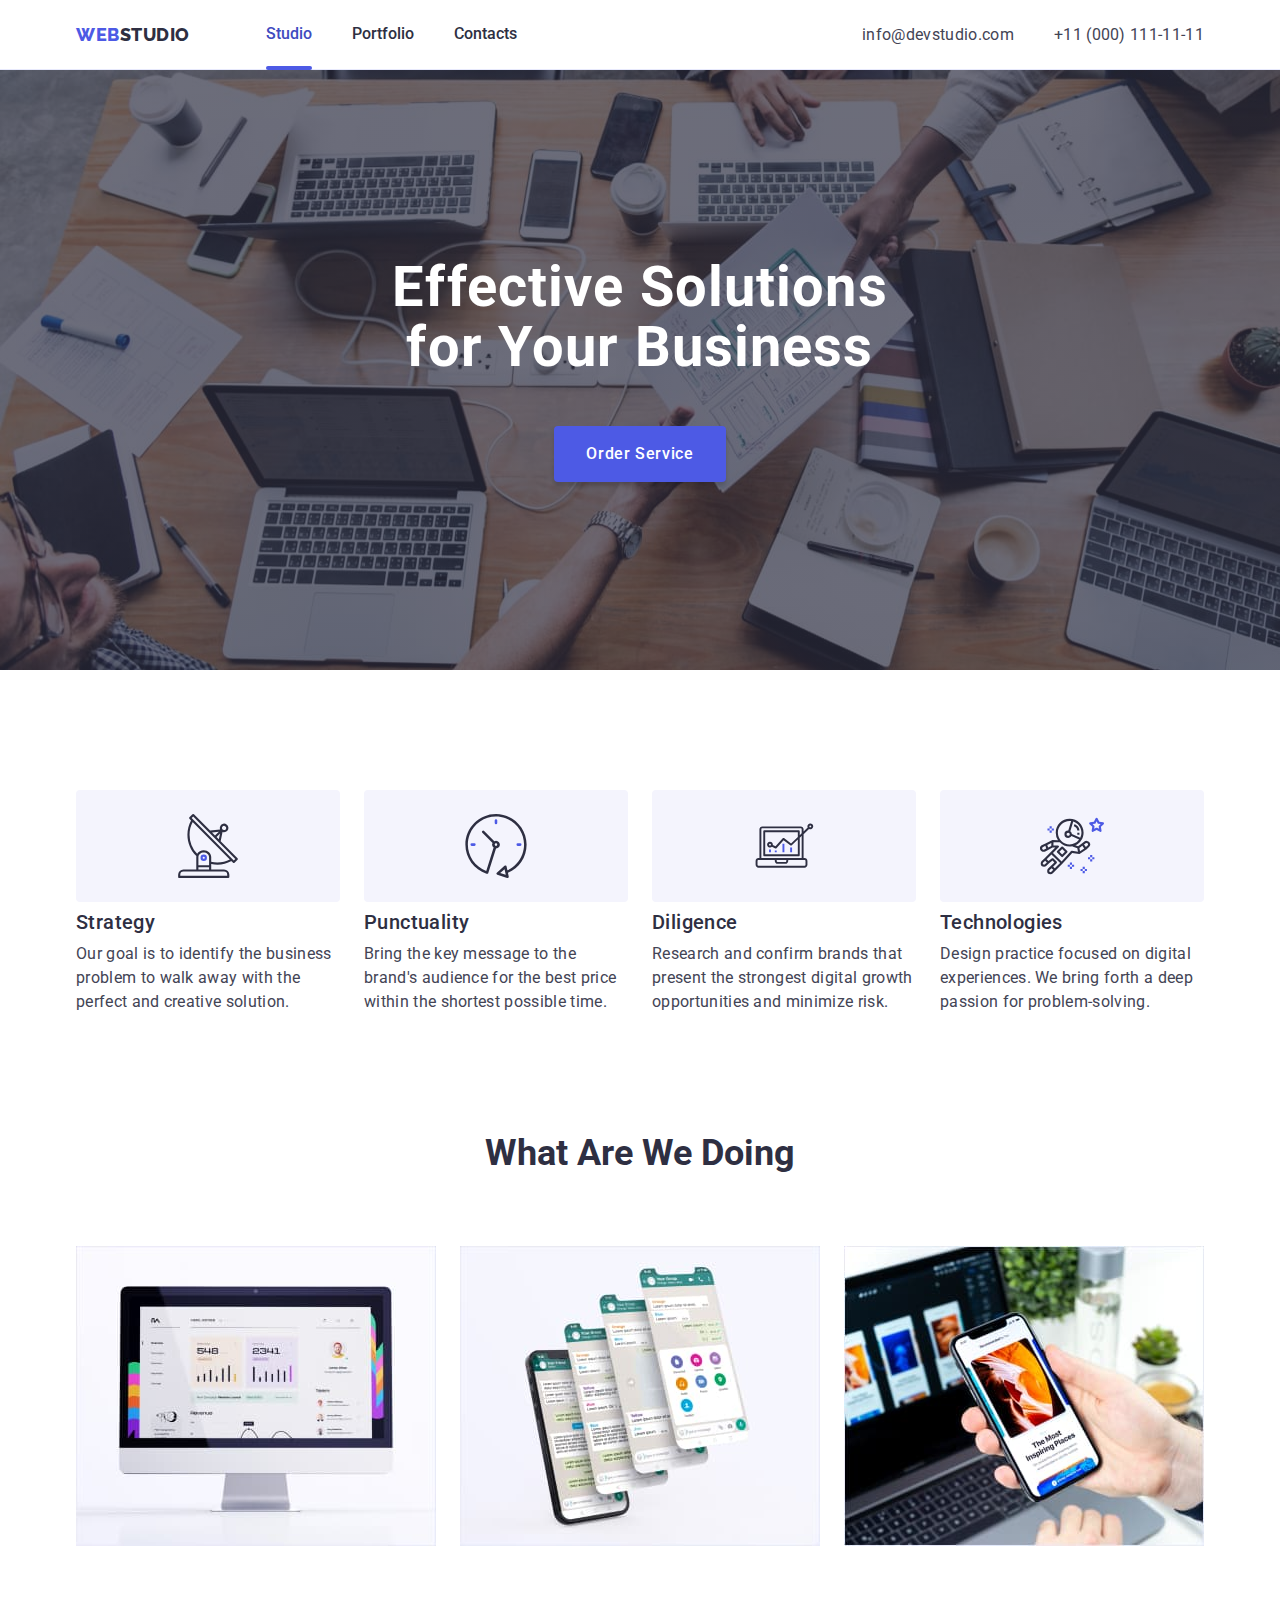
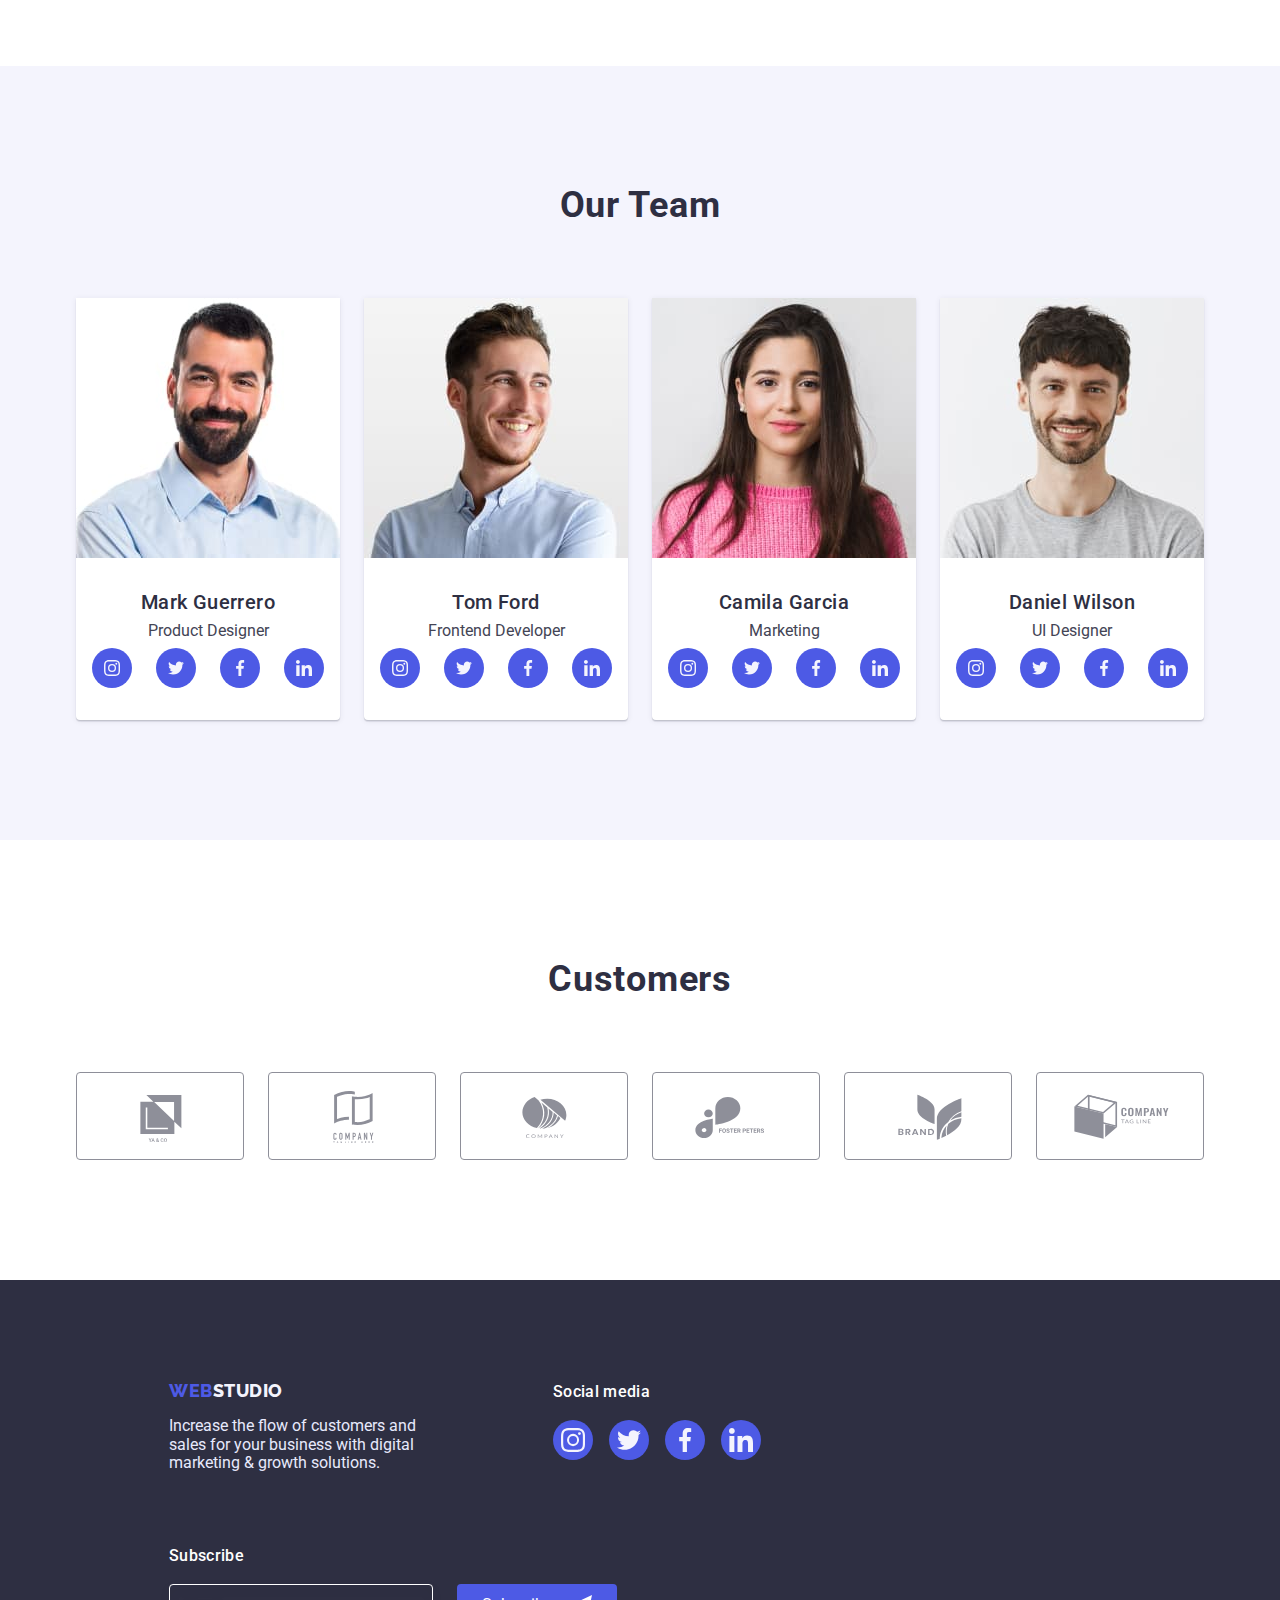
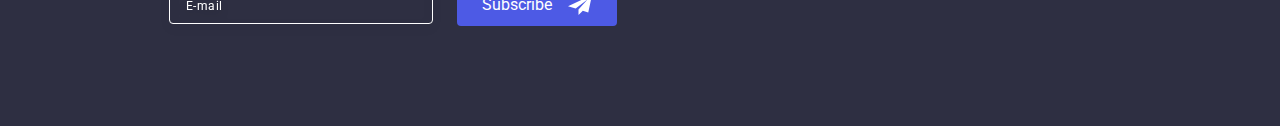
==== commit 8ca0586a: "correct first" ====
--- a/index.html
+++ b/index.html
@@ -76,18 +76,22 @@
 							</button>
 							<ul class="nav-mobile-menu">
 								<li class="mobile-items-pages list">
-									<a class="current mobile-link link" href="">Studio</a>
+									<a class="current mobile-link link" href="./index.html"
+										>Studio</a
+									>
 								</li>
 								<li class="mobile-items-pages list">
-									<a class="mobile-link link" href="">Portfolio</a>
+									<a class="mobile-link link" href="./portfolio.html"
+										>Portfolio</a
+									>
 								</li>
 								<li class="mobile-items-pages list">
-									<a class="mobile-link-contacts link" href="">Contacts</a>
+									<a class="mobile-link link" href="">Contacts</a>
 								</li>
 							</ul>
 						</div>
 
-						<div>
+						<div class="mobile-menu-contacts">
 							<address class="mobile-menu-address">
 								<ul class="mobile-address-item list">
 									<li class="mobile-address-contacts">
@@ -108,28 +112,44 @@
 								<ul class="mobile-social-list list">
 									<li class="mobile-social-list-item">
 										<a href="" class="mobile-social-list-link">
-											<svg class="footer-social-list-icon">
+											<svg
+												class="footer-social-list-icon"
+												width="24"
+												height="24"
+											>
 												<use href="./images/icons.svg#icon-instagram"></use>
 											</svg>
 										</a>
 									</li>
 									<li class="mobile-social-list-item">
 										<a href="" class="mobile-social-list-link">
-											<svg class="footer-social-list-icon">
+											<svg
+												class="footer-social-list-icon"
+												width="24"
+												height="24"
+											>
 												<use href="./images/icons.svg#icon-twitter"></use>
 											</svg>
 										</a>
 									</li>
 									<li class="mobile-social-list-item">
 										<a href="" class="mobile-social-list-link">
-											<svg class="footer-social-list-icon">
+											<svg
+												class="footer-social-list-icon"
+												width="24"
+												height="24"
+											>
 												<use href="./images/icons.svg#icon-facebook"></use>
 											</svg>
 										</a>
 									</li>
 									<li class="mobile-social-list-item">
 										<a href="" class="mobile-social-list-link">
-											<svg class="footer-social-list-icon">
+											<svg
+												class="footer-social-list-icon"
+												width="24"
+												height="24"
+											>
 												<use href="./images/icons.svg#icon-linkedin"></use>
 											</svg>
 										</a>
@@ -155,12 +175,14 @@
 			<!---------------------- ABOUT ----------------------------->
 			<section class="about">
 				<div class="container">
-					<h2 class="section-title" hidden>titel</h2>
+					<h2 class="section-title visually-hidden">About WebStudio</h2>
 					<ul class="about-list list">
 						<li class="about-list-item">
-							<svg class="about-list-icon">
-								<use href="./images/icons.svg#icon-antenna"></use>
-							</svg>
+							<div class="about-backgr">
+								<svg class="about-list-icon" width="64" height="64">
+									<use href="./images/icons.svg#icon-antenna"></use>
+								</svg>
+							</div>
 							<h3 class="about-list-title">Strategy</h3>
 							<p class="about-description">
 								Our goal is to identify the business problem to walk away with
@@ -168,9 +190,11 @@
 							</p>
 						</li>
 						<li class="about-list-item">
-							<svg class="about-list-icon">
-								<use href="./images/icons.svg#icon-clock"></use>
-							</svg>
+							<div class="about-backgr">
+								<svg class="about-list-icon" width="64" height="64">
+									<use href="./images/icons.svg#icon-clock"></use>
+								</svg>
+							</div>
 							<h3 class="about-list-title">Punctuality</h3>
 							<p class="about-description">
 								Bring the key message to the brand's audience for the best price
@@ -178,9 +202,11 @@
 							</p>
 						</li>
 						<li class="about-list-item">
-							<svg class="about-list-icon">
-								<use href="./images/icons.svg#icon-diagram"></use>
-							</svg>
+							<div class="about-backgr">
+								<svg class="about-list-icon" width="64" height="64">
+									<use href="./images/icons.svg#icon-diagram"></use>
+								</svg>
+							</div>
 							<h3 class="about-list-title">Diligence</h3>
 							<p class="about-description">
 								Research and confirm brands that present the strongest digital
@@ -188,9 +214,11 @@
 							</p>
 						</li>
 						<li class="about-list-item">
-							<svg class="about-list-icon">
-								<use href="./images/icons.svg#icon-astronaut"></use>
-							</svg>
+							<div class="about-backgr">
+								<svg class="about-list-icon" width="64" height="64">
+									<use href="./images/icons.svg#icon-astronaut"></use>
+								</svg>
+							</div>
 							<h3 class="about-list-title">Technologies</h3>
 							<p class="about-description">
 								Design practice focused on digital experiences. We bring forth a
@@ -201,37 +229,37 @@
 				</div>
 			</section>
 			<!--------------------- WHAT ARE WE DOING -------------------------->
-			<section class="products">
+			<section class="work">
 				<div class="container">
-					<h2 class="products-title">What are we doing</h2>
-					<ul class="products-item list">
-						<li class="products-list-item">
+					<h2 class="work-title">What are we doing</h2>
+					<ul class="work-item list">
+						<li class="work-list-item">
 							<picture>
 								<source
 									srcset="./images/comp.jpg 1x, ./images/comp@2x.jpg 2x"
 								/>
 								<img
-									class="products-img"
+									class="work-img"
 									src="./images/comp.jpg"
 									alt="computer"
 									width="360"
 								/>
 							</picture>
 						</li>
-						<li class="products-list-item">
+						<li class="work-list-item">
 							<picture>
 								<source
 									srcset="./images/phones.jpg 1x, ./images/phones@2x.jpg 2x"
 								/>
 								<img
-									class="products-img"
+									class="work-img"
 									src="./images/phones.jpg"
 									alt="phones"
 									width="360"
 								/>
 							</picture>
 						</li>
-						<li class="products-list-item">
+						<li class="work-list-item">
 							<picture>
 								<source
 									srcset="
@@ -240,7 +268,7 @@
 									"
 								/>
 								<img
-									class="products-img"
+									class="work-img"
 									src="./images/phone-comp.jpg"
 									alt="phone and computer"
 									width="360"
@@ -376,14 +404,11 @@
 									media="(min-width: 1200px)"
 								/>
 								<source
-									srcset="
-										./images/camila.jpg           1x,
-										./images-tablet/camila@2x.jpg 2x
-									"
+									srcset="./images/camila.jpg 1x, ./images/camila@2x.jpg 2x"
 									media="(min-width: 768px)"
 								/>
 								<source
-									srcset="./images/camila.jpg 1x, ./images/camilae@2x.jpg 2x"
+									srcset="./images/camila.jpg 1x, ./images/camila@2x.jpg 2x"
 									media="(min-width: 320px)"
 								/>
 								<img
@@ -540,68 +565,66 @@
 				</div>
 			</section>
 		</main>
+
 		<!-------------------- FOOTER ------------------------->
+
 		<footer class="footer">
 			<div class="section-footer container">
-				<div class="footer-wrapper">
-					<div class="footer-logo-description">
-						<a class="footer-logo link" href="./index.html"
-							>Web<span class="studio" style="color: #f4f4fd">Studio</span></a
-						>
-						<p class="footer-description">
-							Increase the flow of customers and sales for your business with
-							digital marketing & growth solutions.
-						</p>
-					</div>
-
-					<div class="footer-social">
-						<h2 class="section-title" hidden>titel</h2>
-						<h3 class="footer-media-title">Social media</h3>
-						<ul class="footer-social-list list">
-							<li class="footer-sicial-list-item">
-								<a href="" class="footer-social-list-link">
-									<svg class="footer-social-list-icon">
-										<use href="./images/icons.svg#icon-instagram"></use>
-									</svg>
-								</a>
-							</li>
-							<li class="footer-sicial-list-item">
-								<a href="" class="footer-social-list-link">
-									<svg class="footer-social-list-icon">
-										<use href="./images/icons.svg#icon-twitter"></use>
-									</svg>
-								</a>
-							</li>
-							<li class="footer-sicial-list-item">
-								<a href="" class="footer-social-list-link">
-									<svg class="footer-social-list-icon">
-										<use href="./images/icons.svg#icon-facebook"></use>
-									</svg>
-								</a>
-							</li>
-							<li class="footer-sicial-list-item">
-								<a href="" class="footer-social-list-link">
-									<svg class="footer-social-list-icon">
-										<use href="./images/icons.svg#icon-linkedin"></use>
-									</svg>
-								</a>
-							</li>
-						</ul>
-					</div>
-				</div>
-				<form class="footer-modal-form">
+				<div class="footer-logo-description">
+					<a class="footer-logo link" href="./index.html"
+						>Web<span class="studio" style="color: #f4f4fd">Studio</span></a
+					>
+					<p class="footer-description">
+						Increase the flow of customers and sales for your business with
+						digital marketing & growth solutions.
+					</p>
+				</div>
+
+				<div class="footer-social">
+					<p class="footer-media-title">Social media</p>
+					<ul class="footer-social-list list">
+						<li class="footer-sicial-list-item">
+							<a href="" class="footer-social-list-link">
+								<svg class="footer-social-list-icon" width="24" height="24">
+									<use href="./images/icons.svg#icon-instagram"></use>
+								</svg>
+							</a>
+						</li>
+						<li class="footer-sicial-list-item">
+							<a href="" class="footer-social-list-link">
+								<svg class="footer-social-list-icon" width="24" height="24">
+									<use href="./images/icons.svg#icon-twitter"></use>
+								</svg>
+							</a>
+						</li>
+						<li class="footer-sicial-list-item">
+							<a href="" class="footer-social-list-link">
+								<svg class="footer-social-list-icon" width="24" height="24">
+									<use href="./images/icons.svg#icon-facebook"></use>
+								</svg>
+							</a>
+						</li>
+						<li class="footer-sicial-list-item">
+							<a href="" class="footer-social-list-link">
+								<svg class="footer-social-list-icon" width="24" height="24">
+									<use href="./images/icons.svg#icon-linkedin"></use>
+								</svg>
+							</a>
+						</li>
+					</ul>
+				</div>
+
+				<div class="subscribe">
 					<p class="footer-form-description">Subscribe</p>
-					<div class="footer-modal-form-wrapper">
-						<label class="modal-form-field">
-							<input
-								type="email"
-								name="user_email"
-								class="footer-form-email"
-								placeholder="E-mail"
-								required
-							/>
-						</label>
-						<button type="submit" class="footer-modal-form-subscribe-btn">
+					<form class="footer-modal-form">
+						<input
+							type="email"
+							name="user_email"
+							class="footer-form-email"
+							placeholder="E-mail"
+							required
+						/>
+						<button type="submit" class="subscribe-btn">
 							Subscribe<svg
 								class="footer-modal-btn-icon"
 								width="24"
@@ -610,8 +633,8 @@
 								<use href="./images/icons.svg#icon-send"></use>
 							</svg>
 						</button>
-					</div>
-				</form>
+					</form>
+				</div>
 			</div>
 		</footer>
 
--- a/css/style.css
+++ b/css/style.css
@@ -33,17 +33,12 @@
 
 body {
 	font-family: "Roboto", sans-serif;
-	font-weight: 400;
-	font-size: 16px;
-	line-height: 1.5;
-	letter-spacing: 0.02em;
-	color: var(--second-text-color);
-	background-color: var(--main-bgr-color);
 }
 
 button {
 	cursor: pointer;
 }
+
 .button {
 	font-family: "Roboto", sans-serif;
 	font-weight: 500;
@@ -70,10 +65,9 @@
 
 .container {
 	max-width: 428px;
-	margin-left: auto;
-	margin-right: auto;
-	padding-left: 16px;
-	padding-right: 16px;
+	margin: 0 auto;
+	padding: 0 15px;
+	/* outline: 1px solid red; */
 }
 
 .list {
@@ -102,6 +96,7 @@
 .header-navigation {
 	display: flex;
 	align-items: center;
+	gap: 76px;
 }
 
 .header-logo {
@@ -111,7 +106,8 @@
 	line-height: 1.17;
 	letter-spacing: 0.03em;
 	text-transform: uppercase;
-	margin-right: 76px;
+	padding-top: 24px;
+	padding-bottom: 24px;
 	display: flex;
 	align-items: center;
 	color: var(--primary-state-color);
@@ -141,21 +137,15 @@
 	transition: background-color var(--typical-transitions);
 }
 
-.mobile-social-list-item:not(:last-child) {
-	margin-right: 56px;
-}
-
 .header-list {
 	display: flex;
 	align-items: center;
-}
-
-.header-item:not(:last-child) {
-	margin-right: 40px;
+	gap: 40px;
 }
 
 .header-link {
 	position: relative;
+	display: block;
 	font-weight: 500;
 	padding-top: 24px;
 	padding-bottom: 24px;
@@ -172,7 +162,7 @@
 	content: "";
 	position: absolute;
 	left: 0;
-	bottom: 0;
+	bottom: -2px;
 	display: block;
 	width: 100%;
 	height: 4px;
@@ -190,11 +180,11 @@
 	font-style: normal;
 	margin-left: auto;
 }
-
+.contacts-list {
+}
 .contacts {
 	font-style: normal;
 	color: var(--second-text-color);
-
 	transition: color var(--typical-transitions);
 }
 
@@ -244,7 +234,7 @@
 	line-height: 1.11;
 	letter-spacing: 0.02em;
 	text-align: center;
-
+	margin-bottom: 72px;
 	text-transform: capitalize;
 	color: var(--main-bgr-color);
 }
@@ -253,7 +243,6 @@
 	font-weight: 500;
 	display: block;
 	margin: 0 auto;
-	margin-top: 72px;
 	align-items: center;
 	font-family: "Roboto", sans-serif;
 	font-size: 16px;
@@ -279,21 +268,19 @@
 	padding-top: 96px;
 	padding-bottom: 96px;
 }
-
-.about-list-icon {
-	display: flex;
-	width: 264px;
+.about-list {
+	display: flex;
+	flex-wrap: wrap;
+	row-gap: 72px;
+}
+.about-backgr {
+	display: flex;
+	justify-content: center;
+	align-items: center;
 	height: 112px;
+	border-radius: 4px;
+	background-color: #f4f4fd;
 	margin-bottom: 8px;
-	padding: 24px 100px;
-	background: var(--second-bgr-color);
-	border-radius: 4px;
-}
-
-@media screen and (max-width: 767px) {
-	.about-list-item:not(:last-child) {
-		margin-bottom: 72px;
-	}
 }
 
 .about-list-title {
@@ -316,21 +303,21 @@
 
 /** ------------ WHAT ARE WE DOING -------------- */
 
-@media screen and (max-width: 1157px) {
-	.about-list-icon {
+@media screen and (max-width: 1158px) {
+	.about-backgr {
 		display: none;
 	}
 
-	.products {
+	.work {
 		display: none;
 	}
 }
 
-.products {
-	padding-bottom: 116px;
-}
-
-.products-title {
+.work {
+	padding-bottom: 120px;
+}
+
+.work-title {
 	font-weight: 700;
 	font-size: 36px;
 	line-height: 1.11;
@@ -340,7 +327,7 @@
 	color: var(--main-text-color);
 }
 
-.products-item {
+.work-item {
 	display: flex;
 	gap: 24px;
 }
@@ -486,14 +473,18 @@
 /** --------------- FOOTER ----------------- */
 
 .footer {
-	padding-top: 96px;
-	padding-bottom: 96px;
+	padding: 96px 0;
 	background-color: var(--main-text-color);
 }
-
+.section-footer {
+	display: flex;
+	flex-wrap: wrap;
+	row-gap: 72px;
+	justify-content: center;
+}
 .footer-logo-description {
 	text-align: center;
-	margin-bottom: 72px;
+	/* margin-bottom: 72px; */
 }
 
 .footer-description {
@@ -521,7 +512,8 @@
 .footer-logo:focus {
 	color: var(--pressed-state-color);
 }
-
+.footer-social {
+}
 .footer-media-title {
 	text-align: center;
 	font-style: normal;
@@ -531,17 +523,16 @@
 	letter-spacing: 0.02em;
 	color: var(--main-bgr-color);
 }
-
-.footer-social {
-	margin-bottom: 72px;
-}
-
-.footer-social-list-link {
-	display: flex;
-	justify-content: center;
-	align-items: center;
+.footer-sicial-list-item {
 	width: 40px;
 	height: 40px;
+}
+.footer-social-list-link {
+	display: flex;
+	justify-content: center;
+	align-items: center;
+	width: 100%;
+	height: 100%;
 	border-radius: 50%;
 	background-color: var(--primary-state-color);
 	transition: background-color var(--typical-transitions);
@@ -555,8 +546,6 @@
 }
 
 .footer-social-list-icon {
-	width: 24px;
-	height: 24px;
 	fill: var(--second-bgr-color);
 }
 
@@ -564,7 +553,11 @@
 .footer-social-list-link:focus {
 	background-color: #31d0aa;
 }
-
+.subscribe {
+	display: flex;
+	flex-wrap: wrap;
+	justify-content: center;
+}
 .footer-form-description {
 	margin-bottom: 16px;
 	font-weight: 500;
@@ -573,21 +566,29 @@
 	color: var(--main-bgr-color);
 	letter-spacing: 0.02em;
 }
+.footer-modal-form {
+	display: flex;
+	flex-wrap: wrap;
+	gap: 24px;
+	justify-content: center;
+}
 
 .footer-form-email {
-	margin-bottom: 16px;
-	width: 100%;
+	width: 264px;
 	height: 40px;
-	padding: 16px;
+	padding-left: 16px;
 	color: var(--main-bgr-color);
-	background-color: var(--main-text-color);
+	background-color: transparent;
 	border: 1px solid var(--main-bgr-color);
 	filter: drop-shadow(0px 4px 4px rgba(0, 0, 0, 0.15));
 	border-radius: 4px;
-	outline: none;
-}
+	font-weight: 400;
+	line-height: 2;
+	/* outline: none; */
+}
+
 .footer-form-email:focus {
-	outline: none;
+	/* outline: none; */
 	border-color: var(--primary-state-color);
 }
 
@@ -598,47 +599,40 @@
 	color: var(--main-bgr-color);
 }
 
-.footer-modal-form {
-	text-align: center;
-}
-
-.footer-modal-form-subscribe-btn {
-	display: flex;
-	gap: 16px;
-	width: 165px;
-	height: 40px;
+.subscribe-btn {
+	display: flex;
+	align-items: center;
+	text-align: center;
+	max-width: 165px;
 	padding: 8px 24px;
-	margin-right: auto;
-	margin-left: auto;
 	color: var(--main-bgr-color);
-	border: none;
+	border: 1px solid transparent;
 	background: var(--primary-state-color);
 	border-radius: 4px;
 	transition: background-color var(--typical-transitions);
 }
 
-.footer-modal-form-subscribe-btn:hover,
-.footer-modal-form-subscribe-btn:focus {
+.subscribe-btn:hover,
+.subscribe-btn:focus {
 	background-color: var(--pressed-state-color);
 }
 .footer-modal-btn-icon {
-	/* margin-left: 16px; */
+	margin-left: 16px;
 	fill: currentColor;
 }
 /** --------------- PORTFOLIO ----------------- */
 
 .portfolio {
-	padding-top: 48px;
-	padding-bottom: 48px;
+	padding-top: 64px;
+	padding-bottom: 96px;
 }
 
 .filters-list {
 	display: flex;
-	justify-content: center;
+	justify-content: flex-start;
 	margin-bottom: 72px;
 	gap: 24px;
 	flex-wrap: wrap;
-	justify-content: flex-start;
 }
 
 .filters-btn {
@@ -760,7 +754,7 @@
 .modal {
 	width: 408px;
 	min-height: 584px;
-	background-color: var(--second-bgr-color);
+	background-color: #fcfcfc;
 	border-radius: 4px;
 	position: absolute;
 	top: 50%;
@@ -807,8 +801,6 @@
 	margin-bottom: 16px;
 }
 
-.modal-form {
-}
 .modal-field {
 	margin-bottom: 8px;
 }
@@ -818,6 +810,9 @@
 }
 
 .input-text {
+	font-size: 12px;
+	line-height: 1.17;
+	letter-spacing: 0.01em;
 	display: block;
 	margin-bottom: 4px;
 	color: var(--subtle-text-color);
--- a/css/mobile.css
+++ b/css/mobile.css
@@ -1,19 +1,23 @@
 @media screen and (min-width: 428px) {
 	.hero {
-		width: 428px;
+		max-width: 428px;
 	}
 
 	.hero-title {
 		width: 320px;
 	}
 }
+@media screen and (max-width: 427px) {
+	.mobile-menu {
+		width: 100%;
+		height: 100%;
+	}
+	.menu {
+		width: 100%;
+	}
+}
 
 @media screen and (max-width: 767px) {
-	.header {
-		padding-top: 24px;
-		padding-bottom: 24px;
-	}
-
 	.mobile-menu {
 		position: fixed;
 		width: 100%;
@@ -38,8 +42,9 @@
 	}
 
 	.mobile-menu-container {
-		margin-right: 0;
-		margin-left: 0;
+		margin-right: auto;
+		margin-left: auto;
+		height: 100%;
 		position: relative;
 		padding-left: 40px;
 		padding-top: 80px;
@@ -85,21 +90,11 @@
 		color: var(--pressed-state-color);
 	}
 
-	.mobile-link-contacts {
-		font-weight: 700;
-		font-size: 36px;
-		line-height: 1.11;
-		letter-spacing: 0.02em;
-		text-transform: capitalize;
-		color: var(--pressed-state-color);
-	}
-
 	.mobile-menu-address {
 		font-style: normal;
 	}
 
 	.mobile-menu-phone {
-		margin-bottom: 40px;
 		font-weight: 700;
 		font-size: 36px;
 		line-height: 1.11;
@@ -116,20 +111,19 @@
 		color: var(--second-text-color);
 	}
 
-	.mobile-menu-address {
+	.mobile-menu-contacts {
 		margin-top: 284px;
 	}
-
-	.mobile-address-contacts:not(:last-child) {
+	.mobile-address-contacts {
 		margin-bottom: 40px;
 	}
-
 	.mobile-social {
 		margin-top: 48px;
 	}
 
 	.mobile-social-list {
 		display: flex;
+		gap: 56px;
 	}
 
 	.header-list {
--- a/css/tablet.css
+++ b/css/tablet.css
@@ -11,25 +11,14 @@
 		display: none;
 	}
 
-	@media screen and (max-width: 1157px) {
-		.header-contacts {
-			margin-left: auto;
-			margin-top: 16px;
-			margin-bottom: 16px;
-		}
-
-		.contacts-item:not(:last-child) {
-			margin-bottom: 12px;
-		}
-	}
 	.contacts {
 		font-size: 12px;
-		line-height: 1.16;
+		line-height: 1.17;
 		letter-spacing: 0.04em;
 	}
 
 	.hero {
-		width: 768px;
+		max-width: 768px;
 		background-image: linear-gradient(
 				rgba(46, 47, 66, 0.7),
 				rgba(46, 47, 66, 0.7)
@@ -55,27 +44,21 @@
 		font-size: 56px;
 		line-height: 1.07;
 		text-transform: none;
+		margin-bottom: 36px;
 	}
 
-	.hero-btn {
-		margin-top: 36px;
+	.about-list {
+		gap: 24px;
+		row-gap: 72px;
 	}
 
-	@media screen and (max-width: 1440px) {
-		.about-list {
-			display: flex;
-			flex-wrap: wrap;
-			gap: 24px;
-			row-gap: 72px;
-		}
-
-		.about-list-title {
-			text-align: start;
-		}
+	.about-list-title {
+		text-align: start;
 	}
 
 	.about-list-item {
 		width: calc((100% - 24px) / 2);
+		width: 356px;
 	}
 
 	.team-list {
@@ -85,18 +68,17 @@
 
 	.customers-list {
 		gap: 24px;
+		row-gap: 72px;
 		justify-content: center;
 	}
 
 	.customers-link {
 		width: 168px;
 	}
-
-	.footer-wrapper {
-		display: flex;
-		margin-left: 108px;
+	.section-footer {
+		padding: 0 108px;
+		justify-content: left;
 	}
-
 	.footer-logo {
 		display: flex;
 		align-items: start;
@@ -110,25 +92,23 @@
 		text-align: start;
 	}
 
-	.footer-modal-form {
-		text-align: start;
-		margin-left: 108px;
+	.subscribe {
+		display: block;
+		gap: 24px;
 	}
 
-	.footer-modal-form-wrapper {
-		display: flex;
-	}
-
-	.footer-modal-form-subscribe-btn {
+	.subscribe-btn {
 		margin-right: 0;
 		margin-left: 0;
 	}
 
 	.footer-form-email {
 		width: 264px;
-		margin-right: 24px;
+		/* margin-right: 24px; */
 	}
-
+	.filters-list {
+		justify-content: center;
+	}
 	.projects-foto {
 		width: 356px;
 		height: 300px;
--- a/css/desktop.css
+++ b/css/desktop.css
@@ -5,35 +5,35 @@
 @media screen and (min-width: 1158px) {
 	.container {
 		max-width: 1158px;
-		padding-left: 15px;
-		padding-right: 15px;
-		margin-left: auto;
-		margin-right: auto;
 	}
 
 	.header-container {
 		display: flex;
 		align-items: center;
-		padding-top: 24px;
-		padding-bottom: 24px;
 	}
 
 	.contacts-list {
 		display: flex;
+		gap: 40px;
 	}
 
 	.contacts {
+		padding-top: 24px;
+		padding-bottom: 24px;
 		font-size: 16px;
 		line-height: 1.5;
 		letter-spacing: 0.02em;
-		margin-right: 40px;
 	}
 
 	.hero {
-		width: 1440px;
+		max-width: 1440px;
 		padding-top: 188px;
 		padding-bottom: 188px;
 		background-image: var(--bg-gradient), url(../images/hero-bg.jpg);
+	}
+
+	.hero-title {
+		margin-bottom: 48px;
 	}
 
 	@media screen and (min-device-pixel-ratio: 2) and (min-width: 1158px),
@@ -45,30 +45,20 @@
 		}
 	}
 
-	.hero-btn {
-		margin-top: 48px;
-	}
-
 	.about {
 		padding-top: 120px;
 		padding-bottom: 120px;
 	}
 
+	.about-list-item {
+		flex-basis: calc((100% - 72px) / 4);
+		width: 264px;
+	}
+
 	.about-list-title {
-		display: flex;
-		align-items: start;
 		font-weight: 500;
 		font-size: 20px;
 		line-height: 1.2;
-	}
-
-	.about-list-item {
-		width: 264px;
-	}
-
-	.about-list {
-		display: flex;
-		gap: 24px;
 	}
 
 	.about-description {
@@ -101,36 +91,24 @@
 		display: flex;
 	}
 
-	.footer-wrapper {
-		margin-left: 0;
-	}
-
 	.footer-logo-description {
 		text-align: start;
-		margin-right: 0;
-		margin-bottom: 0;
-	}
-
-	.footer-modal-form-wrapper {
-		display: flex;
-	}
-
-	.footer-modal-form {
-		margin-left: 80px;
+		margin-right: 120px;
 	}
 
 	.footer-social {
-		margin-left: 120px;
-		margin-bottom: 0;
+		margin-right: 80px;
 	}
 
 	.footer-media-title {
 		text-align: start;
 	}
-
-	.modal-form-field {
+	.subscribe {
+		display: block;
+	}
+	/* .modal-form-field {
 		margin-bottom: 0;
-	}
+	} */
 
 	.projects-foto {
 		width: 360px;
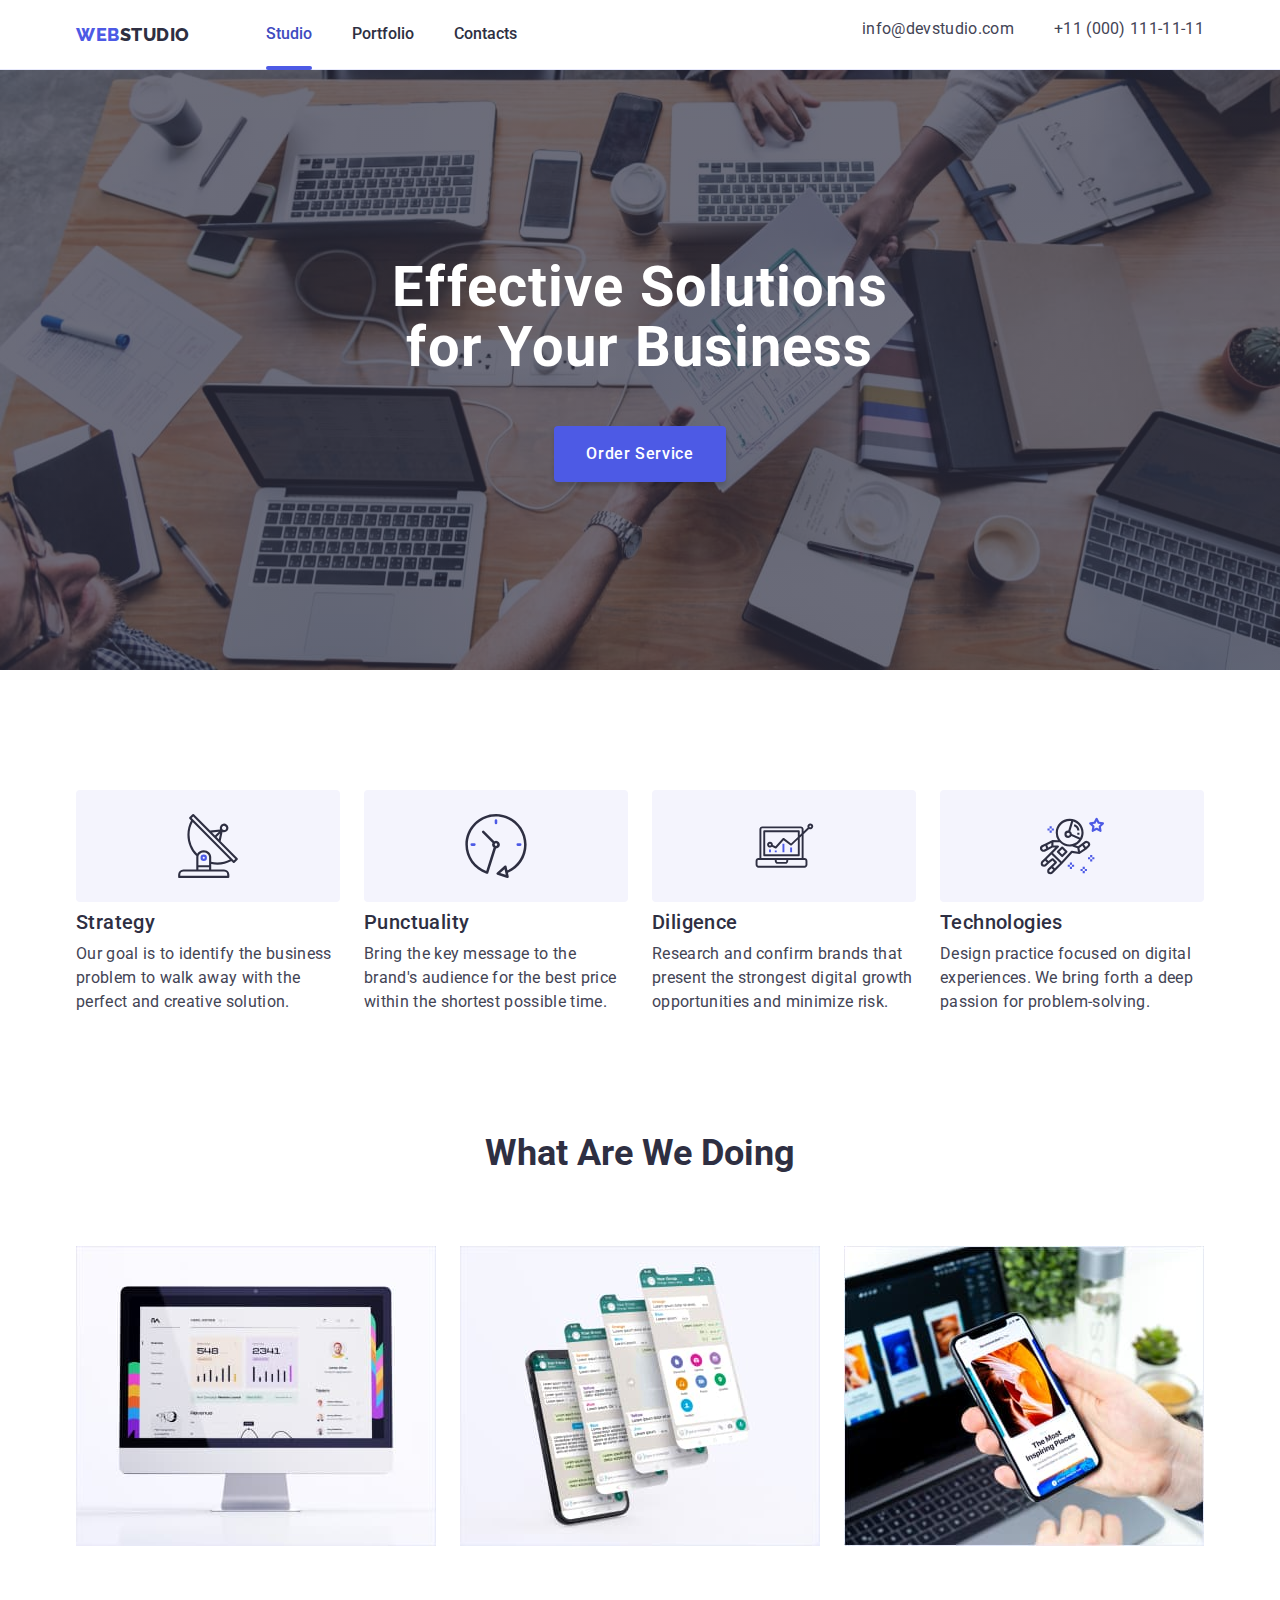
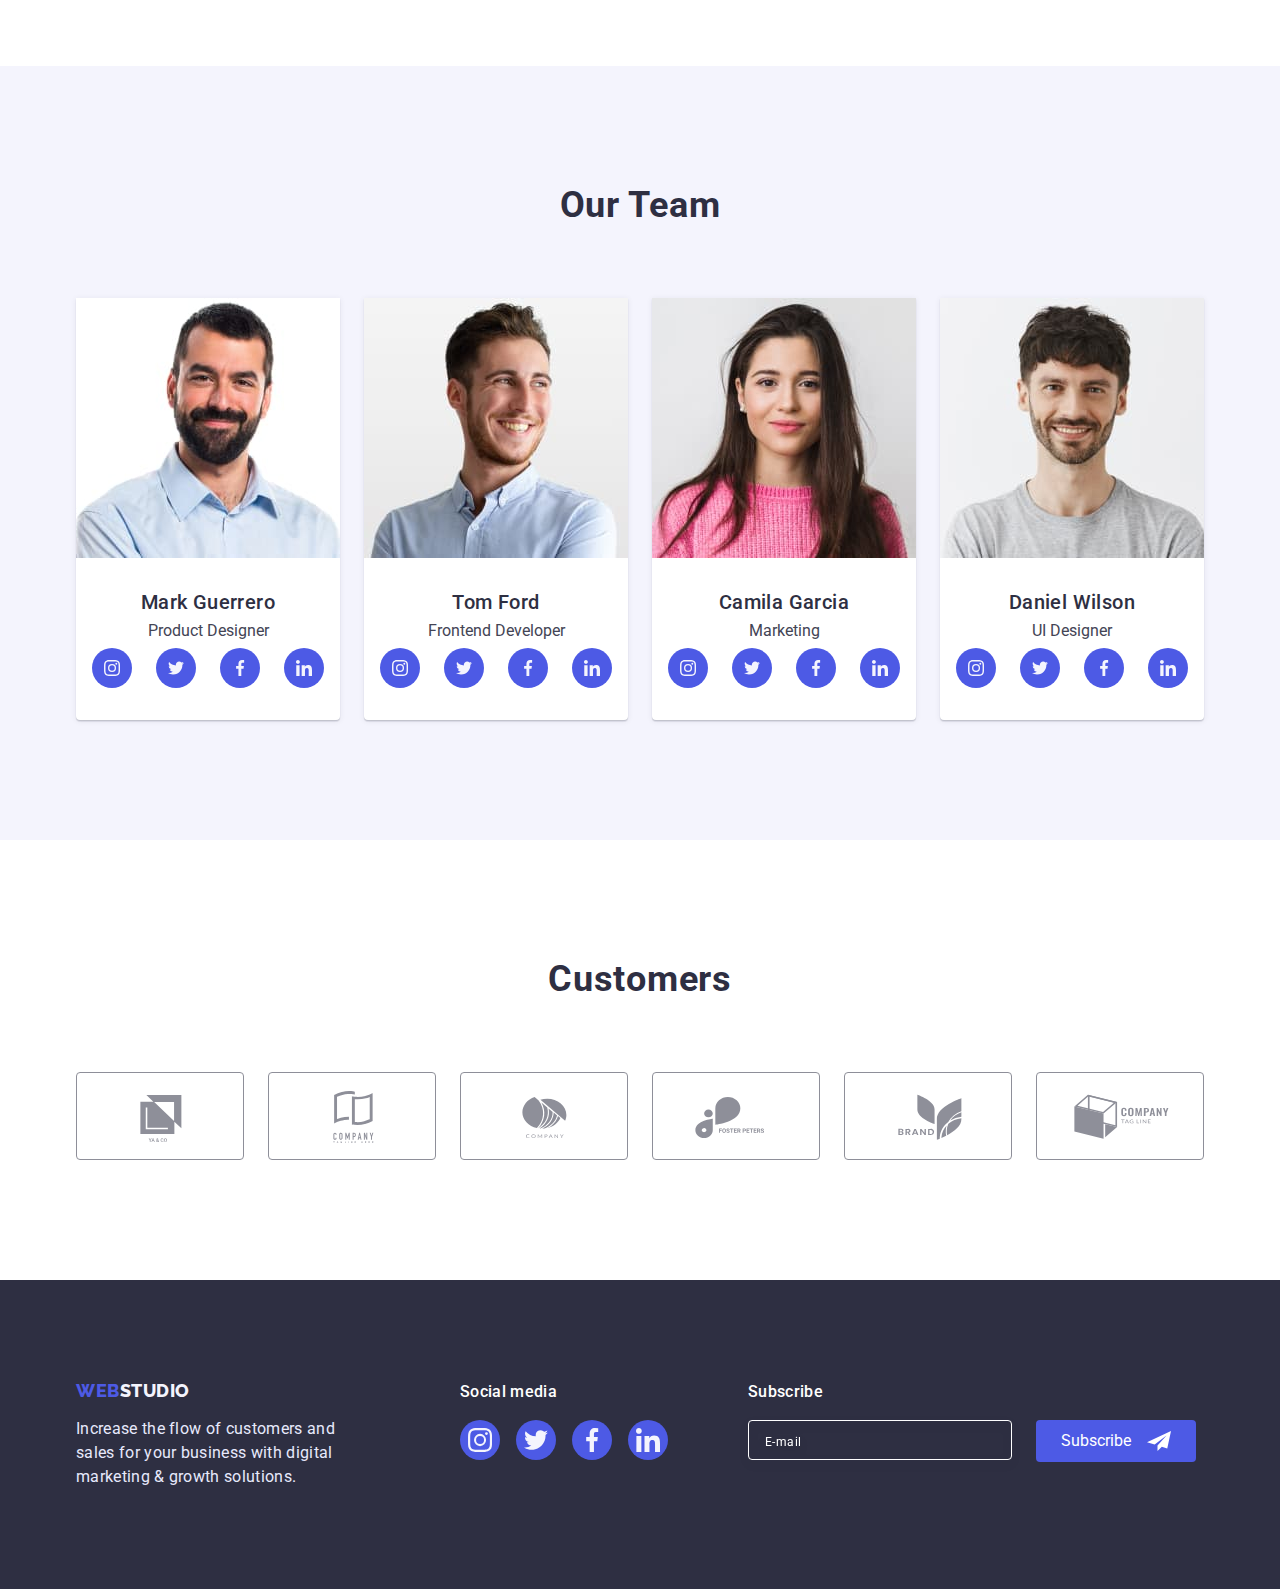
==== commit d7420a66: "correct-3" ====
--- a/index.html
+++ b/index.html
@@ -651,7 +651,7 @@
 				<p class="modal-title">Leave your contacts and we will call you back</p>
 				<form class="modal-form">
 					<div class="modal-field">
-						<label class="input-text modal-text" for="user-name">Name</label>
+						<label class="input-text" for="user-name">Name</label>
 						<div class="input-wrap">
 							<input
 								class="modal-input"
@@ -668,7 +668,7 @@
 						</div>
 					</div>
 					<div class="modal-field">
-						<label class="input-text modal-text" for="user-tel">Phone</label>
+						<label class="input-text" for="user-tel">Phone</label>
 						<div class="input-wrap">
 							<input
 								class="modal-input"
@@ -684,7 +684,7 @@
 						</div>
 					</div>
 					<div class="modal-field">
-						<label class="input-text modal-text" for="user-email">Email</label>
+						<label class="input-text" for="user-email">Email</label>
 						<div class="input-wrap">
 							<input
 								class="modal-input"
@@ -699,7 +699,7 @@
 					</div>
 
 					<div class="modal-comment">
-						<label class="input-text modal-text" for="user-text">Comment</label>
+						<label class="input-text" for="user-text">Comment</label>
 						<textarea
 							class="modal-textarea"
 							id="user-text"
--- a/css/style.css
+++ b/css/style.css
@@ -488,6 +488,9 @@
 }
 
 .footer-description {
+	font-size: 16px;
+	line-height: 1.5;
+	letter-spacing: 0.02em;
 	text-align: start;
 	margin-right: auto;
 	margin-left: auto;
@@ -574,7 +577,8 @@
 }
 
 .footer-form-email {
-	width: 264px;
+	max-width: 398px;
+	width: 100%;
 	height: 40px;
 	padding-left: 16px;
 	color: var(--main-bgr-color);
@@ -584,7 +588,7 @@
 	border-radius: 4px;
 	font-weight: 400;
 	line-height: 2;
-	/* outline: none; */
+	outline: none;
 }
 
 .footer-form-email:focus {
@@ -594,7 +598,7 @@
 
 .footer-form-email::placeholder {
 	font-size: 12px;
-	line-height: 2;
+	/* line-height: 2; */
 	letter-spacing: 0.04em;
 	color: var(--main-bgr-color);
 }
@@ -752,7 +756,8 @@
 }
 
 .modal {
-	width: 408px;
+	max-width: 408px;
+	width: 100%;
 	min-height: 584px;
 	background-color: #fcfcfc;
 	border-radius: 4px;
@@ -850,6 +855,10 @@
 }
 
 .modal-textarea {
+	font-size: 12px;
+	line-height: 1.17;
+	letter-spacing: 0.04em;
+	color: var(--subtle-text-color);
 	display: block;
 	width: 100%;
 	height: 120px;
@@ -875,6 +884,9 @@
 }
 .check-text {
 	font-size: 12px;
+	line-height: 1.17;
+	letter-spacing: 0.04em;
+	color: var(--subtle-text-color);
 	display: flex;
 	align-items: center;
 }
--- a/css/mobile.css
+++ b/css/mobile.css
@@ -9,12 +9,21 @@
 }
 @media screen and (max-width: 427px) {
 	.mobile-menu {
+		position: fixed;
+		max-width: 428px;
+		width: 100%;
+		height: 100%;
+		z-index: 1000;
+		top: 0;
+		left: 0;
+		max-width: 428px;
 		width: 100%;
 		height: 100%;
 	}
-	.menu {
+	/* .menu {
+		max-width: 428px;
 		width: 100%;
-	}
+	} */
 }
 
 @media screen and (max-width: 767px) {
@@ -49,6 +58,14 @@
 		padding-left: 40px;
 		padding-top: 80px;
 		padding-bottom: 40px;
+	}
+
+	.mobile-wrapper {
+		display: flex;
+		flex-direction: column;
+		justify-content: space-between;
+		width: 100%;
+		height: 100%;
 	}
 
 	.mobile-menu-close-btn {
@@ -112,18 +129,21 @@
 	}
 
 	.mobile-menu-contacts {
-		margin-top: 284px;
+		margin-top: auto;
 	}
-	.mobile-address-contacts {
+
+	.mobile-address-contacts:not(:last-child) {
 		margin-bottom: 40px;
 	}
+
 	.mobile-social {
 		margin-top: 48px;
 	}
 
 	.mobile-social-list {
 		display: flex;
-		gap: 56px;
+		/* gap: 56px; */
+		justify-content: space-evenly;
 	}
 
 	.header-list {
--- a/css/tablet.css
+++ b/css/tablet.css
@@ -1,6 +1,9 @@
 @media screen and (min-width: 768px) {
 	.container {
-		max-width: 768px;
+		max-width: 582px;
+	}
+	.header .container {
+		max-width: 738px;
 	}
 
 	.mobile-menu {
@@ -9,6 +12,13 @@
 
 	.mobile-menu-open {
 		display: none;
+	}
+	/* .contacts-item {
+		margin-bottom: 12px;
+	} */
+
+	.contacts-item:not(:last-child) {
+		margin-bottom: 12px;
 	}
 
 	.contacts {
@@ -47,6 +57,10 @@
 		margin-bottom: 36px;
 	}
 
+	.about .container {
+		max-width: 738px;
+	}
+
 	.about-list {
 		gap: 24px;
 		row-gap: 72px;
@@ -58,7 +72,6 @@
 
 	.about-list-item {
 		width: calc((100% - 24px) / 2);
-		width: 356px;
 	}
 
 	.team-list {
@@ -76,7 +89,6 @@
 		width: 168px;
 	}
 	.section-footer {
-		padding: 0 108px;
 		justify-content: left;
 	}
 	.footer-logo {
@@ -92,6 +104,10 @@
 		text-align: start;
 	}
 
+	.footer-form-email {
+		max-width: 398px;
+	}
+
 	.subscribe {
 		display: block;
 		gap: 24px;
@@ -104,7 +120,6 @@
 
 	.footer-form-email {
 		width: 264px;
-		/* margin-right: 24px; */
 	}
 	.filters-list {
 		justify-content: center;
--- a/css/desktop.css
+++ b/css/desktop.css
@@ -6,7 +6,9 @@
 	.container {
 		max-width: 1158px;
 	}
-
+	.header .container {
+		max-width: 1158px;
+	}
 	.header-container {
 		display: flex;
 		align-items: center;
@@ -43,6 +45,10 @@
 		.hero {
 			background-image: var(--bg-gradient), url(../images/hero-bg@2x.jpg);
 		}
+	}
+
+	.about .container {
+		max-width: 1158px;
 	}
 
 	.about {
@@ -89,6 +95,7 @@
 
 	.section-footer {
 		display: flex;
+		padding: 0 15px;
 	}
 
 	.footer-logo-description {
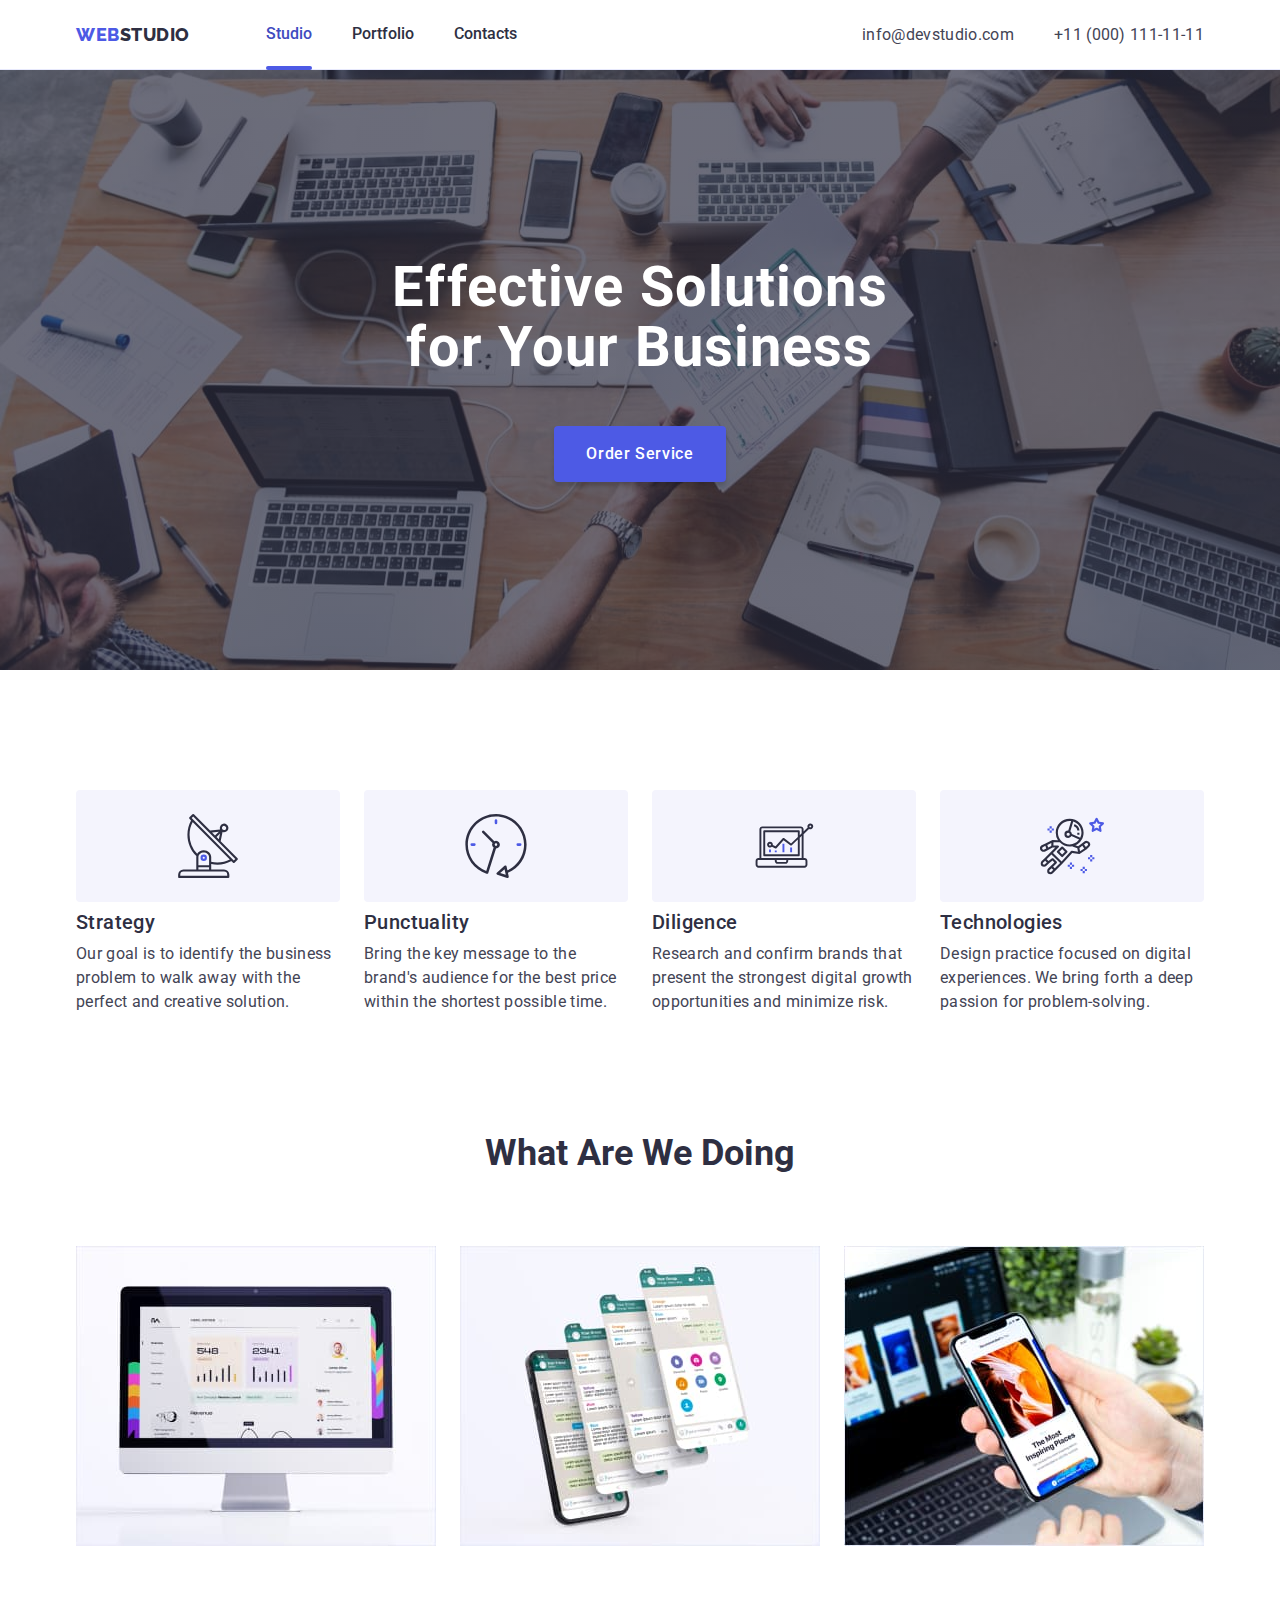
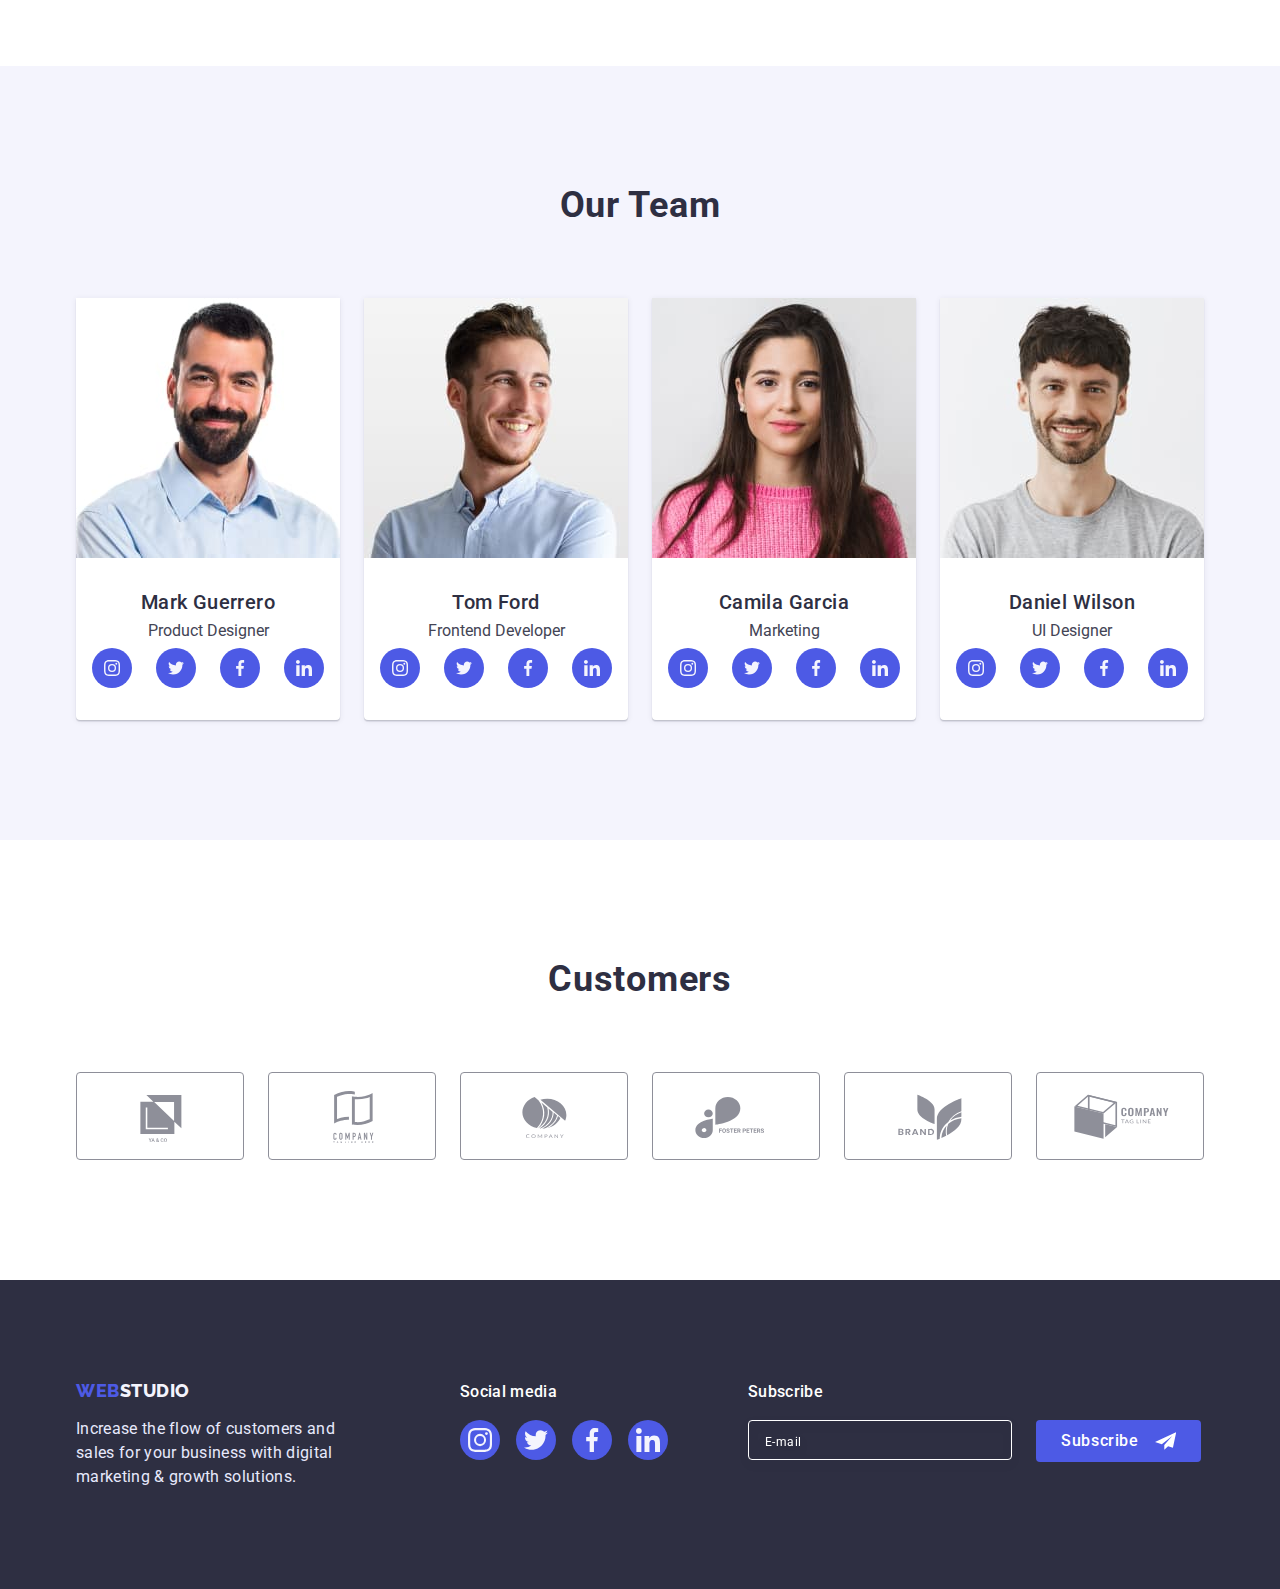
==== commit 4d76f9f2: "change-4" ====
--- a/index.html
+++ b/index.html
@@ -287,7 +287,7 @@
 							<picture>
 								<source
 									srcset="./images/mark.jpg 1x, ./images/mark@2x.jpg 2x"
-									media="(min-width: 1200px)"
+									media="(min-width: 1158px)"
 								/>
 								<source
 									srcset="./images/mark.jpg 1x, ./images/mark@2x.jpg 2x"
@@ -344,7 +344,7 @@
 							<picture>
 								<source
 									srcset="./images/tom.jpg 1x, ./images/tom@2x.jpg 2x"
-									media="(min-width: 1200px)"
+									media="(min-width: 1158px)"
 								/>
 								<source
 									srcset="./images/tom.jpg 1x, ./images/tom@2x.jpg 2x"
@@ -401,7 +401,7 @@
 							<picture>
 								<source
 									srcset="./images/camila.jpg 1x, ./images/camila@2x.jpg 2x"
-									media="(min-width: 1200px)"
+									media="(min-width: 1158px)"
 								/>
 								<source
 									srcset="./images/camila.jpg 1x, ./images/camila@2x.jpg 2x"
@@ -458,7 +458,7 @@
 							<picture>
 								<source
 									srcset="./images/daniel.jpg 1x, ./images/daniel@2x.jpg 2x"
-									media="(min-width: 1200px)"
+									media="(min-width: 1158px)"
 								/>
 								<source
 									srcset="./images/daniel.jpg 1x, ./images/daniel@2x.jpg 2x"
--- a/css/style.css
+++ b/css/style.css
@@ -180,8 +180,7 @@
 	font-style: normal;
 	margin-left: auto;
 }
-.contacts-list {
-}
+
 .contacts {
 	font-style: normal;
 	color: var(--second-text-color);
@@ -484,7 +483,6 @@
 }
 .footer-logo-description {
 	text-align: center;
-	/* margin-bottom: 72px; */
 }
 
 .footer-description {
@@ -515,8 +513,7 @@
 .footer-logo:focus {
 	color: var(--pressed-state-color);
 }
-.footer-social {
-}
+
 .footer-media-title {
 	text-align: center;
 	font-style: normal;
@@ -592,7 +589,6 @@
 }
 
 .footer-form-email:focus {
-	/* outline: none; */
 	border-color: var(--primary-state-color);
 }
 
@@ -604,6 +600,10 @@
 }
 
 .subscribe-btn {
+	font-weight: 500;
+	font-size: 16px;
+	line-height: 1.5;
+	letter-spacing: 0.04em;
 	display: flex;
 	align-items: center;
 	text-align: center;
@@ -627,14 +627,13 @@
 /** --------------- PORTFOLIO ----------------- */
 
 .portfolio {
-	padding-top: 64px;
-	padding-bottom: 96px;
+	padding: 48px 0;
 }
 
 .filters-list {
 	display: flex;
 	justify-content: flex-start;
-	margin-bottom: 72px;
+	margin-bottom: 48px;
 	gap: 24px;
 	flex-wrap: wrap;
 }
@@ -901,6 +900,7 @@
 	align-items: center;
 	justify-content: center;
 	fill: transparent;
+	flex-shrink: 0;
 }
 
 .input-check:checked + .check-text span {
--- a/css/mobile.css
+++ b/css/mobile.css
@@ -20,10 +20,6 @@
 		width: 100%;
 		height: 100%;
 	}
-	/* .menu {
-		max-width: 428px;
-		width: 100%;
-	} */
 }
 
 @media screen and (max-width: 767px) {
@@ -142,8 +138,17 @@
 
 	.mobile-social-list {
 		display: flex;
-		/* gap: 56px; */
-		justify-content: space-evenly;
+		gap: 56px;
+	}
+
+	@media screen and (max-width: 427px) {
+		.mobile-menu-phone {
+			font-size: 26px;
+			line-height: 1.2;
+		}
+		.mobile-social-list {
+			gap: 28px;
+		}
 	}
 
 	.header-list {
--- a/css/tablet.css
+++ b/css/tablet.css
@@ -58,7 +58,7 @@
 	}
 
 	.about .container {
-		max-width: 738px;
+		max-width: 768px;
 	}
 
 	.about-list {
@@ -124,6 +124,20 @@
 	.filters-list {
 		justify-content: center;
 	}
+
+	.portfolio {
+		padding-top: 64px;
+		padding-bottom: 96px;
+	}
+
+	.filters-list {
+		margin-bottom: 64px;
+	}
+
+	.portfolio .container {
+		max-width: 768px;
+	}
+
 	.projects-foto {
 		width: 356px;
 		height: 300px;
--- a/css/desktop.css
+++ b/css/desktop.css
@@ -12,6 +12,9 @@
 	.header-container {
 		display: flex;
 		align-items: center;
+	}
+	.contacts-item:not(:last-child) {
+		margin-bottom: 0;
 	}
 
 	.contacts-list {
@@ -113,9 +116,19 @@
 	.subscribe {
 		display: block;
 	}
-	/* .modal-form-field {
-		margin-bottom: 0;
-	} */
+
+	.portfolio {
+		padding-top: 100px;
+		padding-bottom: 120px;
+	}
+
+	.filters-list {
+		margin-bottom: 72px;
+	}
+
+	.portfolio .container {
+		max-width: 1158px;
+	}
 
 	.projects-foto {
 		width: 360px;
